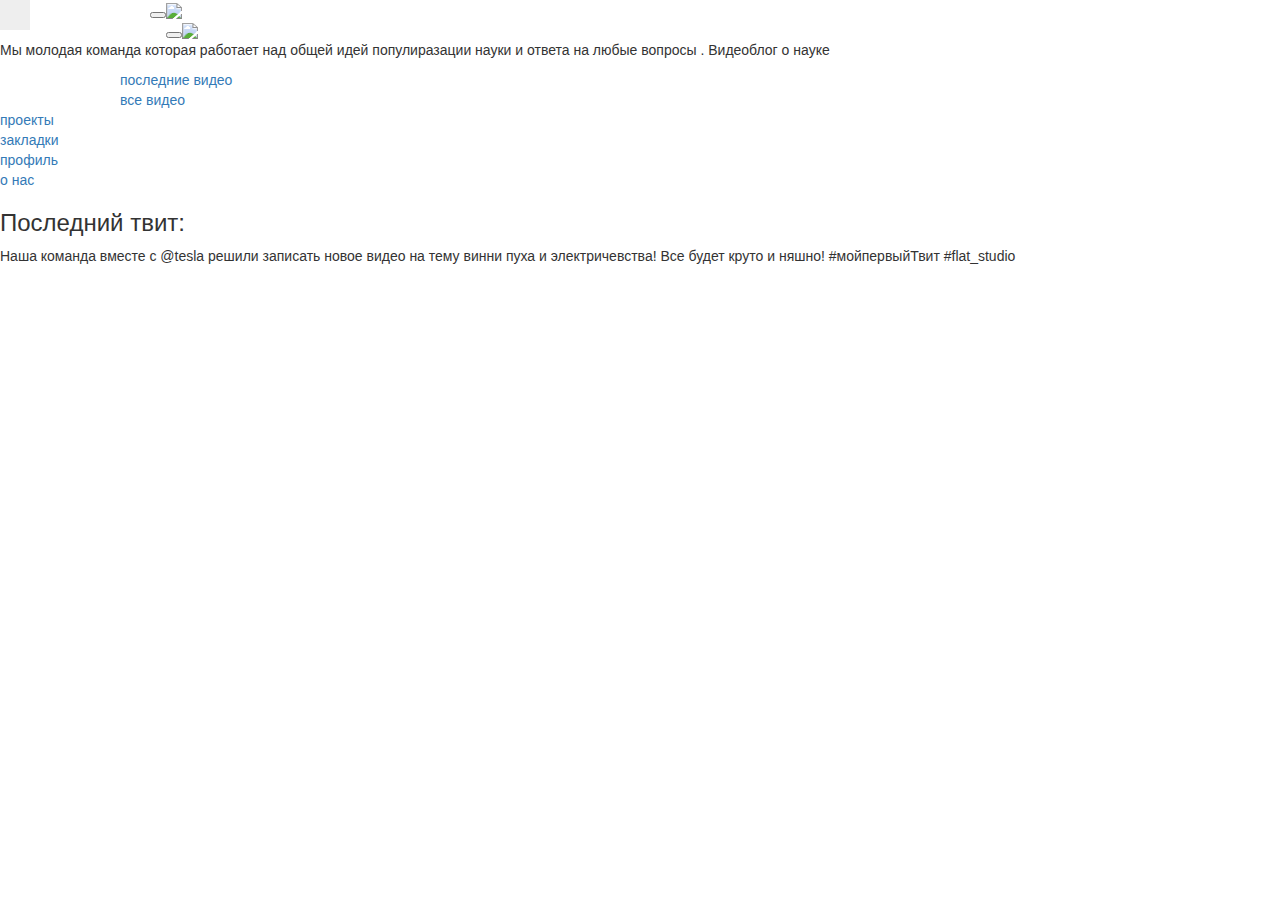
==== index.html @ e453a0a4 "init" ====
<!DOCTYPE html>
<html lang="ru" ng-app="sci-oneApp">
    <head>
        <meta charset="utf-8">
        <meta http-equiv="X-UA-Compatible" content="IE=edge">
        <meta name="viewport" content="width=device-width, initial-scale=1">
        <base href="/Sci-One/" />
        <title>Sci-One</title>
        <link href='http://fonts.googleapis.com/css?family=Roboto:400,500,700&subset=cyrillic,latin' rel='stylesheet' type='text/css'>
        <link href="https://maxcdn.bootstrapcdn.com/bootstrap/3.3.4/css/bootstrap.min.css" rel="stylesheet">
        <link href="./css/owl.carousel.css" rel="stylesheet">
        <link href="./css/owl.transitions.css" rel="stylesheet">
        <link href="./css/owl.theme.css" rel="stylesheet">
        <link href="./css/angular-spinkit.min.css" rel="stylesheet">
        <link href="./css/ngDialog.min.css" rel="stylesheet">
        <link href="./css/ngDialog-theme-plain.min.css" rel="stylesheet">
        <link href="./css/style.css" rel="stylesheet">
        <link href="./css/responsive.css" rel="stylesheet">
        <!--[if lt IE 9]>
            <script src="https://oss.maxcdn.com/html5shiv/3.7.2/html5shiv.min.js"></script>
            <script src="https://oss.maxcdn.com/respond/1.4.2/respond.min.js"></script>
        <![endif]-->
    </head>
    <body ng-controller="mainCtrl" scroll ng-class="{'menu-open': isMenuOpen}">
        <header class="header" ng-class="{dark: activeNav=='/projects' || activeNav=='/bookmarks' || activeNav=='/allvideos' || activeNav=='/category' || dark}">
            <nav class="nav-left social">
                <ul class="nav navbar-nav">
                    <li>
                        <a href="#" target="_blank" title="" class="icon twitter"></a>
                    </li>
                    <li>
                        <a href="#" target="_blank" title="" class="icon vk"></a>
                    </li>
                    <li>
                        <a href="#" target="_blank" title="" class="icon fb"></a>
                    </li>
                    <li>
                        <a href="#" target="_blank" title="" class="icon insta"></a>
                    </li>
                </ul>
            </nav>
            <nav class="nav-right">
                <ul class="nav navbar-nav">
                    <li>
                        <a href="#" title="" class="icon user-avatar"></a>
                    </li>
                    <li>
                        <button ng-click="menu()" title="" class="icon menu-btn"></button>
                    </li>
                </ul>
            </nav>
            <div class="brand">
                <img src="./img/logo.png" />
            </div>
        </header>
        <section id="menu" ng-if="isMenuOpen">
            <div class="menu-overlay"></div>
            <div class="menu-content">
                <header class="header">
                    <nav class="nav-right">
                        <ul class="nav navbar-nav">
                            <li class="active">
                                <button ng-click="menu()" title="" class="icon menu-btn"></button>
                            </li>
                        </ul>
                    </nav>
                </header>
                <div class="cols">
                    <div class="col1">
                        <img src="img/logo.png" />
                        <p class="desc">Мы молодая команда которая работает над общей идей популиразации науки и ответа на любые вопросы . Видеоблог о науке</p>
                        <ul class="nav navbar-nav social">
                            <li>
                                <a href="#" target="_blank" title="" class="icon twitter"></a>
                            </li>
                            <li>
                                <a href="#" target="_blank" title="" class="icon vk"></a>
                            </li>
                            <li>
                                <a href="#" target="_blank" title="" class="icon fb"></a>
                            </li>
                            <li>
                                <a href="#" target="_blank" title="" class="icon insta"></a>
                            </li>
                        </ul>
                    </div>
                    <div class="col2">
                        <ul class="menu list-unstyled">
                            <li ng-class="{active: activeNav=='/'}">
                                <a href="lastvideo">последние видео</a>
                            </li>
                            <li ng-class="{active: activeNav=='/allvideos'}">
                                <a href="allvideos">все видео</a>
                            </li>
                            <li ng-class="{active: activeNav=='/projects'}">
                                <a href="projects">проекты</a>
                            </li>
                            <li ng-class="{active: activeNav=='/bookmarks'}">
                                <a href="bookmarks">закладки</a>
                            </li>
                            <li ng-class="{active: activeNav=='/profile'}">
                                <a href="profile">профиль</a>
                            </li>
                            <li ng-class="{active: activeNav=='/about'}">
                                <a href="#">о нас</a>
                            </li>
                        </ul>
                        <div class="last-tweet">
                            <h3 class="title">Последний твит:</h3>
                            <p class="tweet">Наша команда вместе с @tesla решили записать новое видео на тему винни пуха и электричевства! Все будет круто и няшно!   #мойпервыйТвит #flat_studio</p>
                        </div>
                    </div>
                </div>
            </div>
        </section>
        <ng-view></ng-view>
        <script src="https://ajax.googleapis.com/ajax/libs/jquery/2.1.4/jquery.min.js"></script>
        <script src="https://ajax.googleapis.com/ajax/libs/angularjs/1.3.15/angular.min.js"></script>
        <script src="https://ajax.googleapis.com/ajax/libs/angularjs/1.3.15/angular-route.min.js"></script>
        <script src="./js/owl.carousel.min.js"></script>
        <script src="./js/angular-spinkit.min.js"></script>
        <script src="./js/ngDialog.min.js"></script>
        <script src="./js/app.js"></script>
        <script src="./js/controllers.js"></script>
        <script src="./js/directives.js"></script>
    </body>
</html>
---- css/angular-spinkit.min.css ----
/*! angular-spinkit 2014-10-14 */
.chasing-dots-spinner{margin:100px auto;width:40px;height:40px;position:relative;text-align:center;-webkit-animation:rotate 2s infinite linear;animation:rotate 2s infinite linear}.dot1,.dot2{width:60%;height:60%;display:inline-block;position:absolute;top:0;background-color:#333;border-radius:100%;-webkit-animation:bounce 2s infinite ease-in-out;animation:bounce 2s infinite ease-in-out}.dot2{top:auto;bottom:0;-webkit-animation-delay:-1s;animation-delay:-1s}@-webkit-keyframes rotate{100%{-webkit-transform:rotate(360deg)}}@keyframes rotate{100%{transform:rotate(360deg);-webkit-transform:rotate(360deg)}}@-webkit-keyframes bounce{0%,100%{-webkit-transform:scale(0)}50%{-webkit-transform:scale(1)}}@keyframes bounce{0%,100%{transform:scale(0);-webkit-transform:scale(0)}50%{transform:scale(1);-webkit-transform:scale(1)}}.spinning-dots-spinner{margin:100px auto;width:20px;height:20px;position:relative}.container1>div,.container2>div,.container3>div{width:6px;height:6px;background-color:#333;border-radius:100%;position:absolute;-webkit-animation:bouncedelay 1.2s infinite ease-in-out;animation:bouncedelay 1.2s infinite ease-in-out;-webkit-animation-fill-mode:both;animation-fill-mode:both}.spinning-dots-spinner .spinner-container{position:absolute;width:100%;height:100%}.container2{-webkit-transform:rotateZ(45deg);transform:rotateZ(45deg)}.container3{-webkit-transform:rotateZ(90deg);transform:rotateZ(90deg)}.circle1{top:0;left:0}.circle2{top:0;right:0}.circle3{right:0;bottom:0}.circle4{left:0;bottom:0}.container2 .circle1{-webkit-animation-delay:-1.1s;animation-delay:-1.1s}.container3 .circle1{-webkit-animation-delay:-1s;animation-delay:-1s}.container1 .circle2{-webkit-animation-delay:-.9s;animation-delay:-.9s}.container2 .circle2{-webkit-animation-delay:-.8s;animation-delay:-.8s}.container3 .circle2{-webkit-animation-delay:-.7s;animation-delay:-.7s}.container1 .circle3{-webkit-animation-delay:-.6s;animation-delay:-.6s}.container2 .circle3{-webkit-animation-delay:-.5s;animation-delay:-.5s}.container3 .circle3{-webkit-animation-delay:-.4s;animation-delay:-.4s}.container1 .circle4{-webkit-animation-delay:-.3s;animation-delay:-.3s}.container2 .circle4{-webkit-animation-delay:-.2s;animation-delay:-.2s}.container3 .circle4{-webkit-animation-delay:-.1s;animation-delay:-.1s}@-webkit-keyframes bouncedelay{0%,100%,80%{-webkit-transform:scale(0)}40%{-webkit-transform:scale(1)}}@keyframes bouncedelay{0%,100%,80%{transform:scale(0);-webkit-transform:scale(0)}40%{transform:scale(1);-webkit-transform:scale(1)}}.double-bounce-spinner{width:40px;height:40px;position:relative;margin:100px auto}.double-bounce1,.double-bounce2{width:100%;height:100%;border-radius:50%;background-color:#333;opacity:.6;position:absolute;top:0;left:0;-webkit-animation:bounce 2s infinite ease-in-out;animation:bounce 2s infinite ease-in-out}.double-bounce2{-webkit-animation-delay:-1s;animation-delay:-1s}@-webkit-keyframes bounce{0%,100%{-webkit-transform:scale(0)}50%{-webkit-transform:scale(1)}}@keyframes bounce{0%,100%{transform:scale(0);-webkit-transform:scale(0)}50%{transform:scale(1);-webkit-transform:scale(1)}}.pulse-spinner{width:40px;height:40px;margin:100px auto;background-color:#333;border-radius:100%;-webkit-animation:scaleout 1s infinite ease-in-out;animation:scaleout 1s infinite ease-in-out}@-webkit-keyframes scaleout{0%{-webkit-transform:scale(0)}100%{-webkit-transform:scale(1);opacity:0}}@keyframes scaleout{0%{transform:scale(0);-webkit-transform:scale(0)}100%{transform:scale(1);-webkit-transform:scale(1);opacity:0}}.three-dots-row-spinner{width:30px;height:30px;background-color:#333;margin:100px auto;-webkit-animation:rotateplane 1.2s infinite ease-in-out;animation:rotateplane 1.2s infinite ease-in-out}@-webkit-keyframes rotateplane{0%{-webkit-transform:perspective(120px)}50%{-webkit-transform:perspective(120px) rotateY(180deg)}100%{-webkit-transform:perspective(120px) rotateY(180deg) rotateX(180deg)}}@keyframes rotateplane{0%{transform:perspective(120px) rotateX(0deg) rotateY(0deg);-webkit-transform:perspective(120px) rotateX(0deg) rotateY(0deg)}50%{transform:perspective(120px) rotateX(-180.1deg) rotateY(0deg);-webkit-transform:perspective(120px) rotateX(-180.1deg) rotateY(0deg)}100%{transform:perspective(120px) rotateX(-180deg) rotateY(-179.9deg);-webkit-transform:perspective(120px) rotateX(-180deg) rotateY(-179.9deg)}}.wandering-cubes-spinner{margin:100px auto;width:32px;height:32px;position:relative}.wandering-cubes-spinner:after,.wandering-cubes-spinner:before{content:'';background-color:#333;width:10px;height:10px;position:absolute;top:0;left:0;-webkit-animation:cubemove 1.8s infinite ease-in-out;animation:cubemove 1.8s infinite ease-in-out}.wandering-cubes-spinner:after{-webkit-animation-delay:-.9s;animation-delay:-.9s}@-webkit-keyframes cubemove{25%{-webkit-transform:translateX(22px) rotate(-90deg) scale(0.5)}50%{-webkit-transform:translateX(22px) translateY(22px) rotate(-180deg)}75%{-webkit-transform:translateX(0px) translateY(22px) rotate(-270deg) scale(0.5)}100%{-webkit-transform:rotate(-360deg)}}@keyframes cubemove{25%{transform:translateX(42px) rotate(-90deg) scale(0.5);-webkit-transform:translateX(42px) rotate(-90deg) scale(0.5)}50%{transform:translateX(42px) translateY(42px) rotate(-179deg);-webkit-transform:translateX(42px) translateY(42px) rotate(-179deg)}50.1%{transform:translateX(42px) translateY(42px) rotate(-180deg);-webkit-transform:translateX(42px) translateY(42px) rotate(-180deg)}75%{transform:translateX(0px) translateY(42px) rotate(-270deg) scale(0.5);-webkit-transform:translateX(0px) translateY(42px) rotate(-270deg) scale(0.5)}100%{transform:rotate(-360deg);-webkit-transform:rotate(-360deg)}}.wave-spinner{margin:100px auto;width:50px;height:30px;text-align:center;font-size:10px}.wave-spinner>div{background-color:#333;height:100%;width:6px;display:inline-block;-webkit-animation:stretchdelay 1.2s infinite ease-in-out;animation:stretchdelay 1.2s infinite ease-in-out}.wave-spinner .rect2{-webkit-animation-delay:-1.1s;animation-delay:-1.1s}.wave-spinner .rect3{-webkit-animation-delay:-1s;animation-delay:-1s}.wave-spinner .rect4{-webkit-animation-delay:-.9s;animation-delay:-.9s}.wave-spinner .rect5{-webkit-animation-delay:-.8s;animation-delay:-.8s}@-webkit-keyframes stretchdelay{0%,100%,40%{-webkit-transform:scaleY(0.4)}20%{-webkit-transform:scaleY(1)}}@keyframes stretchdelay{0%,100%,40%{transform:scaleY(0.4);-webkit-transform:scaleY(0.4)}20%{transform:scaleY(1);-webkit-transform:scaleY(1)}}.three-bounce-spinner{margin:100px auto 0;width:70px;text-align:center}.three-bounce-spinner>div{width:18px;height:18px;background-color:#333;border-radius:100%;display:inline-block;-webkit-animation:bouncedelay 1.4s infinite ease-in-out both;animation:bouncedelay 1.4s infinite ease-in-out both}.three-bounce-spinner .bounce1{-webkit-animation-delay:-.32s;animation-delay:-.32s}.three-bounce-spinner .bounce2{-webkit-animation-delay:-.16s;animation-delay:-.16s}@-webkit-keyframes bouncedelay{0%,100%,80%{-webkit-transform:scale(0)}40%{-webkit-transform:scale(1)}}@keyframes bouncedelay{0%,100%,80%{transform:scale(0);-webkit-transform:scale(0)}40%{transform:scale(1);-webkit-transform:scale(1)}}.cube-grid-spinner{width:30px;height:30px;margin:100px auto}.cube{width:33%;height:33%;background:#333;float:left;-webkit-animation:scaleDelay 1.3s infinite ease-in-out;animation:scaleDelay 1.3s infinite ease-in-out}.cube-grid-spinner .cube:nth-child(1){-webkit-animation-delay:.2s;animation-delay:.2s}.cube-grid-spinner .cube:nth-child(2){-webkit-animation-delay:.3s;animation-delay:.3s}.cube-grid-spinner .cube:nth-child(3){-webkit-animation-delay:.4s;animation-delay:.4s}.cube-grid-spinner .cube:nth-child(4){-webkit-animation-delay:.1s;animation-delay:.1s}.cube-grid-spinner .cube:nth-child(5){-webkit-animation-delay:.2s;animation-delay:.2s}.cube-grid-spinner .cube:nth-child(6){-webkit-animation-delay:.3s;animation-delay:.3s}.cube-grid-spinner .cube:nth-child(7){-webkit-animation-delay:0s;animation-delay:0s}.cube-grid-spinner .cube:nth-child(8){-webkit-animation-delay:.1s;animation-delay:.1s}.cube-grid-spinner .cube:nth-child(9){-webkit-animation-delay:.2s;animation-delay:.2s}@-webkit-keyframes scaleDelay{0%,100%,70%{-webkit-transform:scale3D(1,1,1)}35%{-webkit-transform:scale3D(0,0,1)}}@keyframes scaleDelay{0%,100%,70%{-webkit-transform:scale3D(1,1,1);transform:scale3D(1,1,1)}35%{-webkit-transform:scale3D(1,1,1);transform:scale3D(0,0,1)}}.word-press-spinner{background:#333;width:30px;height:30px;display:inline-block;border-radius:30px;position:relative;-webkit-animation:inner-circle 1s linear infinite;animation:inner-circle 1s linear infinite}.inner-circle{display:block;background:#fff;width:8px;height:8px;position:absolute;border-radius:8px;top:5px;left:5px}@-webkit-keyframes inner-circle{0%{-webkit-transform:rotate(0)}100%{-webkit-transform:rotate(360deg)}}@keyframes inner-circle{0%{transform:rotate(0);-webkit-transform:rotate(0)}100%{transform:rotate(360deg);-webkit-transform:rotate(360deg)}}.fading-circle-spinner{margin:100px auto;width:22px;height:22px;position:relative}.fading-circle{width:100%;height:100%;position:absolute;left:0;top:0}.fading-circle:before{content:'';display:block;margin:0 auto;width:18%;height:18%;background-color:#333;border-radius:100%;-webkit-animation:fadedelay 1.2s infinite ease-in-out both;animation:fadedelay 1.2s infinite ease-in-out both}.fading-circle2{transform:rotate(30deg);-webkit-transform:rotate(30deg)}.fading-circle3{transform:rotate(60deg);-webkit-transform:rotate(60deg)}.fading-circle4{transform:rotate(90deg);-webkit-transform:rotate(90deg)}.fading-circle5{transform:rotate(120deg);-webkit-transform:rotate(120deg)}.fading-circle6{transform:rotate(150deg);-webkit-transform:rotate(150deg)}.fading-circle7{transform:rotate(180deg);-webkit-transform:rotate(180deg)}.fading-circle8{transform:rotate(210deg);-webkit-transform:rotate(210deg)}.fading-circle9{transform:rotate(240deg);-webkit-transform:rotate(240deg)}.fading-circle10{transform:rotate(270deg);-webkit-transform:rotate(270deg)}.fading-circle11{transform:rotate(300deg);-webkit-transform:rotate(300deg)}.fading-circle12{transform:rotate(330deg);-webkit-transform:rotate(330deg)}.fading-circle2:before{animation-delay:-1.1s;-webkit-animation-delay:-1.1s}.fading-circle3:before{animation-delay:-1s;-webkit-animation-delay:-1s}.fading-circle4:before{animation-delay:-.9s;-webkit-animation-delay:-.9s}.fading-circle5:before{animation-delay:-.8s;-webkit-animation-delay:-.8s}.fading-circle6:before{animation-delay:-.7s;-webkit-animation-delay:-.7s}.fading-circle7:before{animation-delay:-.6s;-webkit-animation-delay:-.6s}.fading-circle8:before{animation-delay:-.5s;-webkit-animation-delay:-.5s}.fading-circle9:before{animation-delay:-.4s;-webkit-animation-delay:-.4s}.fading-circle10:before{animation-delay:-.3s;-webkit-animation-delay:-.3s}.fading-circle11:before{animation-delay:-.2s;-webkit-animation-delay:-.2s}.fading-circle12:before{animation-delay:-.1s;-webkit-animation-delay:-.1s}@-webkit-keyframes fadedelay{0%,100%,39%{opacity:0}40%{opacity:1}}@keyframes fadedelay{0%,100%,39%{opacity:0}40%{opacity:1}}
---- css/ngDialog.min.css ----
/*! ng-dialog - v0.4.0 (https://github.com/likeastore/ngDialog) */

@-webkit-keyframes ngdialog-fadeout{0%{opacity:1}100%{opacity:0}}@keyframes ngdialog-fadeout{0%{opacity:1}100%{opacity:0}}@-webkit-keyframes ngdialog-fadein{0%{opacity:0}100%{opacity:1}}@keyframes ngdialog-fadein{0%{opacity:0}100%{opacity:1}}.ngdialog{-webkit-box-sizing:border-box;-moz-box-sizing:border-box;box-sizing:border-box}.ngdialog *,.ngdialog :after,.ngdialog :before{-webkit-box-sizing:inherit;-moz-box-sizing:inherit;box-sizing:inherit}.ngdialog{position:fixed;overflow:auto;-webkit-overflow-scrolling:touch;z-index:10000;top:0;right:0;bottom:0;left:0}.ngdialog-overlay{position:fixed;background:rgba(0,0,0,.4);top:0;right:0;bottom:0;left:0;-webkit-backface-visibility:hidden;-webkit-animation:ngdialog-fadein .5s;animation:ngdialog-fadein .5s}.ngdialog.ngdialog-closing .ngdialog-overlay{-webkit-backface-visibility:hidden;-webkit-animation:ngdialog-fadeout .5s;animation:ngdialog-fadeout .5s}.ngdialog-content{background:#fff;-webkit-backface-visibility:hidden;-webkit-animation:ngdialog-fadein .5s;animation:ngdialog-fadein .5s}.ngdialog.ngdialog-closing .ngdialog-content{-webkit-backface-visibility:hidden;-webkit-animation:ngdialog-fadeout .5s;animation:ngdialog-fadeout .5s}.ngdialog-close:before{font-family:Helvetica,Arial,sans-serif;content:'\00D7';cursor:pointer}body.ngdialog-open{overflow:hidden}
---- css/ngDialog-theme-plain.min.css ----
/*! ng-dialog - v0.4.0 (https://github.com/likeastore/ngDialog) */
.ngdialog.ngdialog-theme-plain{padding-bottom:160px;padding-top:160px}
.ngdialog.ngdialog-theme-plain .ngdialog-content{background:#fff;color:#444;font-family: 'Roboto ',sans-serif;font-size:1em;line-height:1;margin:0 auto;max-width:100%;padding:0;position:relative;width:450px}
.ngdialog.ngdialog-theme-plain .ngdialog-content h1,.ngdialog.ngdialog-theme-plain .ngdialog-content h2,.ngdialog.ngdialog-theme-plain .ngdialog-content h3,.ngdialog.ngdialog-theme-plain .ngdialog-content h4,.ngdialog.ngdialog-theme-plain .ngdialog-content h5,.ngdialog.ngdialog-theme-plain .ngdialog-content h6,.ngdialog.ngdialog-theme-plain .ngdialog-content li,.ngdialog.ngdialog-theme-plain .ngdialog-content p,.ngdialog.ngdialog-theme-plain .ngdialog-content ul{color:inherit}
.ngdialog.ngdialog-theme-plain .ngdialog-close{cursor:pointer;position:absolute;right:0;top:0}
.ngdialog.ngdialog-theme-plain .ngdialog-close:before{background:0 0;color:#bbb;content: " \00D7 ";font-size:26px;font-weight:400;height:30px;line-height:26px;position:absolute;right:3px;text-align:center;top:3px;width:30px}
.ngdialog.ngdialog-theme-plain .ngdialog-close:active:before,.ngdialog.ngdialog-theme-plain .ngdialog-close:hover:before{color:#777}
.ngdialog.ngdialog-theme-plain .ngdialog-message{margin-bottom:.5em}
.ngdialog.ngdialog-theme-plain .ngdialog-input{margin-bottom:1em}
.ngdialog.ngdialog-theme-plain .ngdialog-input input [type=email ],.ngdialog.ngdialog-theme-plain .ngdialog-input input [type=password ],.ngdialog.ngdialog-theme-plain .ngdialog-input input [type=text ],.ngdialog.ngdialog-theme-plain .ngdialog-input input [type=url ],.ngdialog.ngdialog-theme-plain .ngdialog-input textarea{background:#f0f0f0;border:0;font-family:inherit;font-size:inherit;font-weight:inherit;margin:0 0 .25em;min-height:2.5em;padding:.25em .67em;width:100%}
.ngdialog.ngdialog-theme-plain .ngdialog-input input [type=email ]:focus,.ngdialog.ngdialog-theme-plain .ngdialog-input input [type=password ]:focus,.ngdialog.ngdialog-theme-plain .ngdialog-input input [type=text ]:focus,.ngdialog.ngdialog-theme-plain .ngdialog-input input [type=url ]:focus,.ngdialog.ngdialog-theme-plain .ngdialog-input textarea:focus{-webkit-box-shadow:inset 0 0 0 2px rgba(0,0,0,.2);box-shadow:inset 0 0 0 2px rgba(0,0,0,.2);outline:0}
.ngdialog.ngdialog-theme-plain .ngdialog-buttons:after{clear:both;content: ' ';display:table}
.ngdialog.ngdialog-theme-plain .ngdialog-button{border:0;cursor:pointer;float:right;font-family:inherit;font-size:.8em;letter-spacing:.1em;line-height:1em;margin:0 0 0 .5em;padding:.75em 2em;text-transform:uppercase}
.ngdialog.ngdialog-theme-plain .ngdialog-button:focus{-webkit-animation:ngdialog-pulse 1.1s infinite;animation:ngdialog-pulse 1.1s infinite;outline:0}
@media (max-width:568px){.ngdialog.ngdialog-theme-plain .ngdialog-button:focus{-webkit-animation:none;animation:none}}
.ngdialog.ngdialog-theme-plain .ngdialog-button.ngdialog-button-primary{background:#3288e6;color:#fff}
.ngdialog.ngdialog-theme-plain .ngdialog-button.ngdialog-button-secondary{background:#e0e0e0;color:#777}
---- css/style.css ----
body {
    font-family: 'Roboto', sans-serif;
    font-size: 18px;
    background-color: #252728;
}

/* -------------------------------
   Header
------------------------------- */
.header {
    position: fixed;
    top: 0;
    right: 0;
    left: 0;
    padding: 20px 30px;
    height: 80px;
    z-index: 1030;
    background: -webkit-linear-gradient(rgba(37,39,40,.5) 0%, transparent 50%);
    background: -o-linear-gradient(rgba(37,39,40,.5) 0%, transparent 50%);
    background: -moz-linear-gradient(rgba(37,39,40,.5) 0%, transparent 50%);
    background: linear-gradient(rgba(37,39,40,.5) 0%, transparent 50%);
}
.dark {
    background-color: #252728;
}
.nav-left {
    float: left;
    margin-left: -5px;
}
.nav-right {
    float: right;
    margin-right: -5px;
}
.nav>li {
    margin-left: 5px;
    margin-right: 5px;
    display: inline-block;
}
.nav>li>a:focus, .nav>li>a:hover {
  background-color: #63b9fb;
}
.twitter {
    background-image: url('../img/twitter.png');
    background-position: center;
    background-repeat: no-repeat;
}
.twitter:hover {
    background-image: url('../img/twitter2.png');
    background-color: #55acee!important;
    border-color: transparent;
}
.vk {
    background-image: url('../img/vk.png');
    background-position: center;
    background-repeat: no-repeat;
}
.vk:hover {
    background-image: url('../img/vk2.png');
    background-color: #45668e!important;
    border-color: transparent;
}
.fb {
    background-image: url('../img/fb.png');
    background-position: center;
    background-repeat: no-repeat;
}
.fb:hover {
    background-image: url('../img/fb2.png');
    background-color: #3b5998!important;
    border-color: transparent;
}
.insta {
    background-image: url('../img/insta.png');
    background-position: center;
    background-repeat: no-repeat;
}
.insta:hover {
    background-image: url('../img/insta2.png');
    background-color: #3f729b!important;
    border-color: transparent;
}
.brand {
    position: absolute;
    left: 0;
    right: 0;
    text-align: center;
    z-index: -1;
}
.icon {
    width: 38px;
    height: 38px;
    border: 1px solid rgba(171,174,183,.9);
    display: inline-block;
    border-radius: 50%;
}
.user-avatar {
    background-image: url('../img/avatar.png');
    background-position: center;
    background-repeat: no-repeat;
}
.menu-btn {
    background-image: url('../img/menu.png');
    background-position: center;
    background-repeat: no-repeat;
    background-color: transparent;
}
.menu-btn:hover {
    background-image: url('../img/menu3.png');
    background-color: #fff;
    border-color: transparent;
}
a:focus,
a:active:focus,
button:focus,
button:active:focus{
    outline: none;
}
/* -------------------------------
   Menu
------------------------------- */
#menu {
    -webkit-box-sizing:border-box;
    -moz-box-sizing:border-box;
    box-sizing:border-box
}
#menu *,#menu:after,#menu:before {
    -webkit-box-sizing:inherit;
    -moz-box-sizing:inherit;
    box-sizing:inherit
}
#menu {
    position: fixed;
    overflow: auto;
    -webkit-overflow-scrolling: touch;
    z-index: 10000;
    top: 0;
    right: 0;
    bottom: 0;
    left: 0;
    padding-top: 130px;
    padding-bottom: 130px;
    -webkit-box-sizing: border-box;
    -moz-box-sizing: border-box;
    box-sizing: border-box;
}
body.menu-open {
    overflow: hidden;
}
#menu .menu-overlay {
    position: fixed;
    background: rgba(35,37,37,.98);
    top: 0;
    right: 0;
    bottom: 0;
    left: 0;
    -webkit-backface-visibility: hidden;
    -webkit-animation: ngdialog-fadein .5s;
    animation: ngdialog-fadein .5s;
}
#menu .menu-content {
    position: relative;
    color: #979aa2;
}
#menu .active .menu-btn {
    background-image: url('../img/menu3.png');
    background-color: rgba(255,255,255,.9);
    border-color: transparent;
    opacity: .8;
}
#menu .active .menu-btn:hover {
    opacity: 1;
}
#menu .desc {
    font-size: 1.222em;
    font-weight: 500;
    margin-top: 30px;
    line-height: 1.455;
}
#menu .social{
    margin-top: 75px;
    margin-left: -5px;
}
#menu .menu {
    padding-left: 0;
    list-style: none;
}
#menu .menu a {
    color: #979aa2;
    font-size: 1.944em;
    line-height: 1.857;
    text-decoration: none;
}
#menu .menu .active a,
#menu .menu a:hover {
    color: #fff;
}
#menu .last-tweet {
    margin-top: 180px;
}
#menu .title {
    font-size: 1.222em;
    font-weight: 500;
}
#menu .tweet {
    font-size: 1.222em;
    margin-top: 15px;
    color: #c5c8d2;
    font-weight: 400;
}

/* -------------------------------
   Last video
------------------------------- */
#last-video{
    position: relative;
    overflow: auto;
    -webkit-overflow-scrolling: touch;
}
#last-video .full-video {
    min-height: 100%;
    min-height: 100vh;
    background-size: cover;
}
#last-video .content{
    position: absolute;
    top: 50%;
    left: 0;
    right: 0;
    -webkit-transform:translateY(-50%);
    -moz-transform:translateY(-50%);
    -ms-transform:translateY(-50%);
    -o-transform:translateY(-50%);
    transform: translateY(-50%);
    vertical-align:top;
    margin-left: auto;
    margin-right: auto;
    text-align: center;
    color: #fff;
    padding: 0 5%;
}
#last-video .content h1 {
    font-weight: 500;
    font-size: 2.667em;
    line-height: 1.458;
    text-transform: uppercase;
    margin-top: 40px;
    margin-bottom: 40px;
    padding: 0 40px;
}
#last-video .content .play {
    display: block;
    background: url('../img/play.png') center no-repeat;
    border: none;
    border-radius: 50%;
    box-shadow: 0px 0px 15px 0px rgba(0, 0, 0, 0.2);
    width: 80px;
    height: 80px;
    border-radius: 50%;
    margin-left: auto;
    margin-right: auto;
    opacity: .8;
}
#last-video .content .play:hover {
    opacity: 1;
}
#last-video .content .footer{
    padding-left: 0;
    list-style: none;
}
#last-video .content li {
    display: inline-block;
    padding-left: 15px;
    padding-right: 15px;
    font-size: 0.778em;
    font-weight: 500;
}
#last-video .content li > img {
    margin-right: 18px;
}
#last-video .content .user {
    font-size: 1em;
    font-weight: 700;
}
#last-video .content .user .avatar {
    border-radius: 50%;
}
#last-video .control {
    position: absolute;
    top: 50%;
    -webkit-transform:translateY(-50%);
    -moz-transform:translateY(-50%);
    -ms-transform:translateY(-50%);
    -o-transform:translateY(-50%);
    transform: translateY(-50%);
    vertical-align:top;
}
#last-video .control.left {
    left: 0;
}
#last-video .control.right {
    right: 0;
}
#last-video .control button {
    border: none;
    background-color: rgba(29,29,22,.5);
    padding: 42px 21px;
}
#last-video .control.left button {
    border-radius: 0 6px 6px 0;
}
#last-video .control.right button {
    border-radius: 6px 0 0 6px;
}
#last-video .control button:hover {
    background-color: rgba(29,29,22,.8);
}

/* -------------------------------
   Videos
------------------------------- */
ul.videos {
    padding: 1px 0 0;
    margin: 0;
    border-collapse:collapse;
    -ms-box-orient: horizontal;
    display: -webkit-box;
    display: -moz-box;
    display: -ms-flexbox;
    display: -moz-flex;
    display: -webkit-flex;
    display: flex;
    -webkit-flex-wrap: wrap;
    flex-wrap: wrap;
    list-style: none;
}
.videos {
    background-color: #252728;
    color: #fff;
}
.videos > li.item {
    width: 20%;
    border-collapse:collapse;
    border: 1px solid #383b3d;
    border-left-color: transparent;
    margin-top: -1px;
}
.videos .owl-wrapper-outer {
    border-top: 1px solid #383b3d;
    border-bottom: 1px solid #383b3d;
}
.videos .owl-wrapper{
    border-collapse:collapse!important;
    -ms-box-orient: horizontal!important;
    display: -webkit-box!important;
    display: -moz-box!important;
    display: -ms-flexbox!important;
    display: -moz-flex!important;
    display: -webkit-flex!important;
    display: flex!important;
}
.videos .owl-item {
    width: 100%;
}
.videos .owl-item:after {
    display: block;
    width: 1px;
    background-color: #383b3d;
    position: absolute;
    height: 1000px;
    top: 0;
    right: 0;
    content: ' ';
}
.videos .owl-item:first-child:before {
    display: block;
    width: 1px;
    background-color: #383b3d;
    position: absolute;
    height: 1000px;
    top: 0;
    left: -1px;
    content: ' ';
}
.videos .item {
    padding: 30px;
}
.videos li.item:hover {
    padding: 29px;
    border: 2px solid #4f4bff;
}
.videos div.owl-item:hover {
    border: 2px solid #4f4bff;
}
.videos div.owl-item:hover div.item {
    padding: 28px;
}
.video {
    position: relative;
    margin-top: 5px;
}
.video > img {
    min-width: 100%;
    width: 100%;
}
.video .overlay {
    position: absolute;
}
.video .length {
    position: absolute;
    bottom: 20px;
    left: 20px;
    background-color: rgba(29,29,22,.6);
    font-size: 0.6em;
    padding: 6px 12px;
    border-radius: 20px;
    color: #fff;
}
.video .avatar {
    position: absolute;
    top: 20px;
    left: 20px;
    color: #fff;
    font-size: 0.667em;
    text-decoration: none;
}
.video .avatar > img{
    border-radius: 50%;
    border: 2px solid rgba(255,255,255,.2);
}
.video .avatar > .name {
    display: none;
}
.videos .item:hover .avatar,
.video .avatar:hover,
.video .avatar.on {
    background-color: rgba(29,29,22,.6);
    border-radius: 20px;
}
.videos .item:hover .avatar img,
.video .avatar:hover > img,
.video .avatar.on > img{
    border-color: transparent;
}
.videos .item:hover .avatar > .name,
.video .avatar.on > .name,
.video .avatar:hover > .name {
    display: inline-block;
    margin-left: 12px;
    margin-right: 30px;
}
.video .center {
    position: absolute;
    top: 50%;
    left: 50%;
    display: block;
    margin-left: -30px;
    margin-top: -30px;
}
.video .play {
    display: block;
    background: url('../img/play.png') center no-repeat;
    border: none;
    border-radius: 50%;
    box-shadow: 0px 0px 15px 0px rgba(0, 0, 0, 0.2);
    width: 60px;
    height: 60px;
    border-radius: 50%;
    opacity: .8;
}
.video .play:hover {
    opacity: 1;
}
.video .bookmark {
    position: absolute;
    bottom: 20px;
    right: 20px;
    width: 30px;
    height: 30px;
    background-image: url('../img/bookmark.png');
    background-position: center;
    background-repeat: no-repeat;
    background-color: rgba(0,0,0,.6);
    border-radius: 50%;
    border: none;
}
.video .bookmark:hover {
    background-image: url('../img/bookmark2.png');
    background-color: #fff;
}
.video .bookmark.on {
    background-image: url('../img/bookmark2.png');
    background-color: #fff;
    opacity: .8;
}
.video .bookmark.on:hover {
    opacity: 1;
}
.video .info-btn {
    background-color: #fff;
    border: none;
    position: absolute;
    bottom: 20px;
    left: 50%;
    -webkit-transform:translateX(-50%);
    -moz-transform:translateX(-50%);
    -ms-transform:translateX(-50%);
    -o-transform:translateX(-50%);
    transform: translateX(-50%);
    text-align: center;
    border-radius: 50px;
    padding: 2px 25px;
    font-size: 0.667em;
    line-height: 2.333;
    opacity: .8;
}
.video .info-btn:hover {
    opacity: 1;
}
.caption h3{
    font-size: 1.167em;
    font-weight: 500;
    line-height: 1.476;
    margin-top: 25px;
    margin-bottom: 15px;
}
.caption .footer {
    padding: 0;
    margin: 0;
    list-style: none;
    font-size: 0.667em;
    color: #656565;
}
.caption .footer li {
    margin-right: 25px;
    display: inline-block;
    vertical-align: top;
}
.caption .footer img {
    margin-right: 10px;
}
.caption .footer .tag {
    margin-left: 20px;
}

/* -------------------------------
   Category
------------------------------- */

.main-btn {
    background-color: #fff;
    color: #4f4bff;
    font-size: 0.778em;
    font-weight: 900;
    text-transform: uppercase;
    text-decoration: none;
    padding: 15px 50px;
    display: inline-block;
    border-radius: 30px;
}
.categories {
    position: relative;
    display: block;
}
.category {
    padding: 20px 40px 25px;
    text-align: center;
}
.categories .category {
    position: relative;
}
.category > a {
    color: #fff;
    text-decoration: none;
}
.category > .name{
    font-size: 1.778em;
    font-weight: 500;
    color: #fff;
}
.category > .total{
    font-size: 1em;
    color: rgba(170,173,188,.7);
    margin-bottom: 20px;
}
.category .subscribe-btn{
    background-color: #4f4bff;
    border: 1px solid #4f4bff;
    color: #fff;
    font-size: 0.778em;
    font-weight: 900;
    text-transform: uppercase;
    text-decoration: none;
    padding: 15px 50px;
    display: inline-block;
    border-radius: 30px;
    margin-bottom: 35px;
    opacity: .8;
}
.category .subscribe-btn:hover{
    opacity: 1;
}
.category .subscribe-btn.on{
    background-color: #fff;
    border-color: #252728;
    color: #4f4bff;
}
.category .control {
    position: absolute;
    top: 50%;
    -webkit-transform:translateY(-50%);
    -moz-transform:translateY(-50%);
    -ms-transform:translateY(-50%);
    -o-transform:translateY(-50%);
    transform: translateY(-50%);
    vertical-align:top;
}
.category .control.left {
    left: 30px;
}
.category .control.right {
    right: 30px;
}
.category .control button {
    border: 2px solid #373a3c;
    border-radius: 50%;
    width: 50px;
    height: 50px;
    display: block;
}
.category .control.left button {
    background: url('../img/left.png') center no-repeat;
}
.category .control.right button {
    background: url('../img/right.png') center no-repeat;
}
.category .control button:hover {
    background-color: #fff;
}
.category .control.left button:hover {
    background-image: url('../img/left2.png');
}
.category .control.right button:hover {
    background-image: url('../img/right2.png');
}

/* -------------------------------
   All-videos
------------------------------- */
#all-videos {
    padding-top: 80px;
}

/* -------------------------------
   Open category
------------------------------- */
#category {
    padding-top: 80px;
}
#category > .category {
    text-align: center;
    background: url('../img/pattern.jpg');
}

/* -------------------------------
   Projects
------------------------------- */
#projects {
    padding-top: 80px;
}
#projects .category > .name {
    font-size: 1.556em;
}
#projects .category > .total {
    font-size: 0.778em;
}

/* -------------------------------
   Bookmarks
------------------------------- */
#bookmarks {
    padding-top: 80px;
}

/* -------------------------------
   Profile
------------------------------- */

.profile {
    padding: 165px 20px 10px;
    background: url('../img/profile-bg.jpg') center no-repeat;
    background-size: cover;
    text-align: center;
    color: #fff;
}
.profile .avatar {
    border-radius: 50%;
    border: 5px solid rgba(250,250,250,.1);
}
.profile .name {
    font-size: 1.778em;
    margin-top: 25px;
    margin-bottom: 7px;
}
.profile .desc {
    color: #eaedf5;
    opacity: .7;
    margin-bottom: 15px;
    font-size: 0.889em;
    line-height: 1.313;
}
.profile .social > a {
    width: 28px;
    height: 28px;
    display: inline-block;
    border-radius: 50%;
    margin-left: 4px;
    margin-right: 4px;
    opacity: .8;
}
.profile .social > a:hover {
    opacity: 1!important;
}
.profile .twitter {
    background-image: url('../img/twitter2.png');
    background-color: #1caeea;
    background-position: center;
    background-repeat: no-repeat;
}
.profile .vk {
    background-image: url('../img/vk2.png');
    background-color: #45668e;
    background-position: center;
    background-repeat: no-repeat;
}
.profile .fb {
    background-image: url('../img/fb2.png');
    background-color: #3b5998;
    background-position: center;
    background-repeat: no-repeat;
}
.profile .google {
    background-image: url('../img/google.png');
    background-color: #e45448;
    background-position: center;
    background-repeat: no-repeat;
}
.profile .menus {
    border-top: 1px solid rgba(190,193,203,.5);
    display: inline-block;
    list-style: none;
    padding-left: 0;
    margin-left: -5px;
    margin-top: 15px;
}
.profile .menus > li {
    display: inline-block;
    padding-top: 27px;
    padding-left: 13px;
    padding-right: 13px;
}
.profile .menus > li:first-child {
    padding-left: 0;
}
.profile .menus > li:last-child {
    padding-right: 0;
}
.profile .menus > li > .btn {
    font-size: 0.889em;
    font-weight: 500;
    text-transform: uppercase;
    color: #b2b5c1;
    opacity: .9;
    padding-left: 0;
    padding-right: 0;
    text-decoration: none;
}
.profile .menus > li > .btn:focus,
.profile .menus > li > .btn:active:focus{
    outline: none;
}
.profile .menus > li.active > .btn {
    color: #fff;
}
#profile .tab {
    color: #fff;
}
.ngdialog-content .video .comment-btn {
    position: absolute;
    top: 20px;
    right: 20px;
    background-color: rgba(0,0,0,.6);
    border-radius: 50px;
    border: none;
    color: #fff;
    font-size: 0.667em;
    padding: 9px 13px;
    opacity: .8;
}
.ngdialog-content .video .comment-btn:hover {
    opacity: 1;
}
.ngdialog-content .video .comment-btn img {
    margin-right: 3px;
}
.ngdialog-content .video .share-btn {
    position: absolute;
    bottom: 20px;
    left: 20px;
    background-image: url('../img/share.png');
    background-position: center;
    background-repeat: no-repeat;
    background-color: rgba(0,0,0,.6);
    border-radius: 50px;
    border: none;
    height: 30px;
    width: 30px;
}
.ngdialog-content .caption {
    padding: 10px 30px;
    border-bottom: 2px solid #f4f4f4;
    box-shadow: 0 0 15px 0 rgba(0,0,0,.2);
}
.ngdialog-content .caption .title {
    color: #292929;
    font-size: 1.556em;
    line-height: 1.357;
    font-weight: 500;
    margin-top: 10px;
    margin-bottom: 20px;
}
.ngdialog-content .caption .watch,
.ngdialog-content .caption .tag {
    color: #b9b9b9;
    font-size: 0.778em;
}
.ngdialog-content .caption .desc {
    line-height: 1.556;
    color: #656565;
    margin-top: 25px;
    margin-bottom: 25px;
}
.ngdialog-content .caption .extra img{
    margin-right: 15px;
}
.ngdialog-content .caption .tag {
    margin-left: 30px;
}
.ngdialog-content .comments {
    padding: 35px 30px 45px;
    border-bottom: 2px solid #eeeeee;
}
.ngdialog-content .comment {
    margin-bottom: 35px;
}
.ngdialog-content .comments .avatar {
    float: left;
    margin-right: 20px;
    width: 30px;
    border-radius: 50%;
}
.ngdialog-content .comments .name {
    font-size: 0.889em;
    margin: 0;
    line-height: 0.9;
    font-weight: 600;
}
.ngdialog-content .comments .watch {
    font-size: 0.667em;
    color: #b9b9b9;
}
.ngdialog-content .comments .watch img {
    margin-right: 6px;
}
.ngdialog-content .comments .message {
    margin-top: 20px;
    color: #656565;
    font-size: 0.778em;
}
.ngdialog-close {
    position: fixed!important;
    top: 20px!important;
    right: 20px!important;
    opacity: .8;
}
.ngdialog-close:hover {
    opacity: 1;
}
.ngdialog-close:before {
    color: #fff!important;
}
.ngdialog-content .compose {
    background-color: #fcfcfc;
    padding: 20px 30px;
}
.ngdialog-content .compose input[type=text] {
    background-color: transparent;
    border: none;
    width: 100%;
    color: #656565;
    font-size: 0.778em;
    padding-right: 30px;
    font-weight: 500;
}
.ngdialog-content .compose input[type=text]:focus,
.ngdialog-content .compose input[type=text]:active:focus{
    outline: none;
}
.ngdialog-content .compose .send-btn {
    position: absolute;
    right: 20px;
    border: none;
    background-color: transparent;
}
.ngdialog-overlay {
    background: rgba(0,0,0,.9);
}
*::-webkit-input-placeholder {
    font-style: oblique;
    color: #b9b9b9;
}
*:-moz-placeholder {
    font-style: oblique;
    color: #b9b9b9;
}
*::-moz-placeholder {
    font-style: oblique;
    color: #b9b9b9;
}
*:-ms-input-placeholder {
    font-style: oblique;
    color: #b9b9b9;
}
---- css/responsive.css ----
@media (max-width: 320px){
    
}
@media (max-width: 480px){
    #last-video .content h1 {
        font-size: 1.5em;
    }
    #last-video .control a {
        padding: 30px 10px;
    }
    #last-video .content li {
        display: block;
        margin: 10px;
        text-align: left;
    }
    #menu {
        padding-top: 30px;
        padding-bottom: 30px;
    }
    #menu .menu-content {
        padding-right: 60px;
    }
    #menu .cols {
        padding: 0 20px;
    }
    #menu .col1 {
        width: 100%;
    }
    #menu .last-tweet {
        margin-top: 50px;
    }
    #menu .social {
        margin-top: 30px;
        margin-bottom: 30px;
    }
    .videos > li.item {
        width: 100%;
    }
    .category {
        padding: 20px 75px 25px;
    }
    .category .control.left {
        left: 20px;
    }
    .category .control.right {
        right: 20px;
    }
}
@media (max-width: 767px){
    body {
        font-size: 14px;
    }
    .header .social {
        display: none;
    }
    .header .brand {
        text-align: left;
        left: 20px;
    }
    .video .length {
        font-size: 0.8em;
    }
    .ngdialog-content {
        width: 85%!important;
    }
    .ngdialog-close {
        top: 10px!important;
        right: 0px!important;
    }
}
@media (min-width: 481px) and (max-width: 767px){
    #menu .cols {
        padding: 0 30px;
    }
    #menu .col1 {
        float: left;
        width: 45%;
        padding-top: 20px;
    }
    #menu .col2 {
        float: left;
        width: 45%;
        margin-left: 35px;
    }
    #menu .social {
        margin-top: 20px;
    }
    #menu .last-tweet {
        margin-top: 35px;
    }
    .videos > li.item {
        width: 50%;
    }
}
@media (min-width: 768px){
    #menu .cols {
        padding: 0 130px;
    }
    #menu .col1 {
        float: left;
        width: 21%;
        padding-top: 20px;
    }
    #menu .col2 {
        float: left;
        width: 43%;
        margin-left: 19%;
    }
}
@media (min-width: 768px) and (max-width: 991px){
    body {
        font-size: 14px;
    }
    .videos > li.item {
        width: 33.33%;
    }
    #menu .cols {
        padding: 0 30px;
    }
    #menu .col1 {
        float: left;
        width: 45%;
        padding-top: 20px;
    }
    #menu .col2 {
        float: left;
        width: 45%;
        margin-left: 35px;
    }
    #menu .social {
        margin-top: 20px;
    }
    #menu .last-tweet {
        margin-top: 35px;
    }
    .ngdialog-content {
        width: 80%!important;
    }
}
@media (max-width: 991px){
    .videos .item {
        padding: 20px;
    }
    .videos li.item:hover {
        padding: 19px;
    }
    .videos div.owl-item:hover div.item {
        padding: 18px;
    }
}
@media (min-width: 992px) and (max-width: 1199px){
    .videos > li.item {
        width: 25%;
    }
    #menu .cols {
        padding: 0 30px;
    }
    #menu .col1 {
        float: left;
        width: 45%;
        padding-top: 20px;
    }
    #menu .col2 {
        float: left;
        width: 45%;
        margin-left: 35px;
    }
    #menu .social {
        margin-top: 20px;
    }
    #menu .last-tweet {
        margin-top: 35px;
    }
}
@media (min-width: 992px) {
    .ngdialog-content {
        width: 950px!important;
    }
}
@media (min-width: 1200px) and (max-width: 1919px){
    .videos > li.item {
        width: 25%;
    }
}
@media (min-width: 1920px) {
    #last-video .content{
        padding: 0 26%;
    }
}
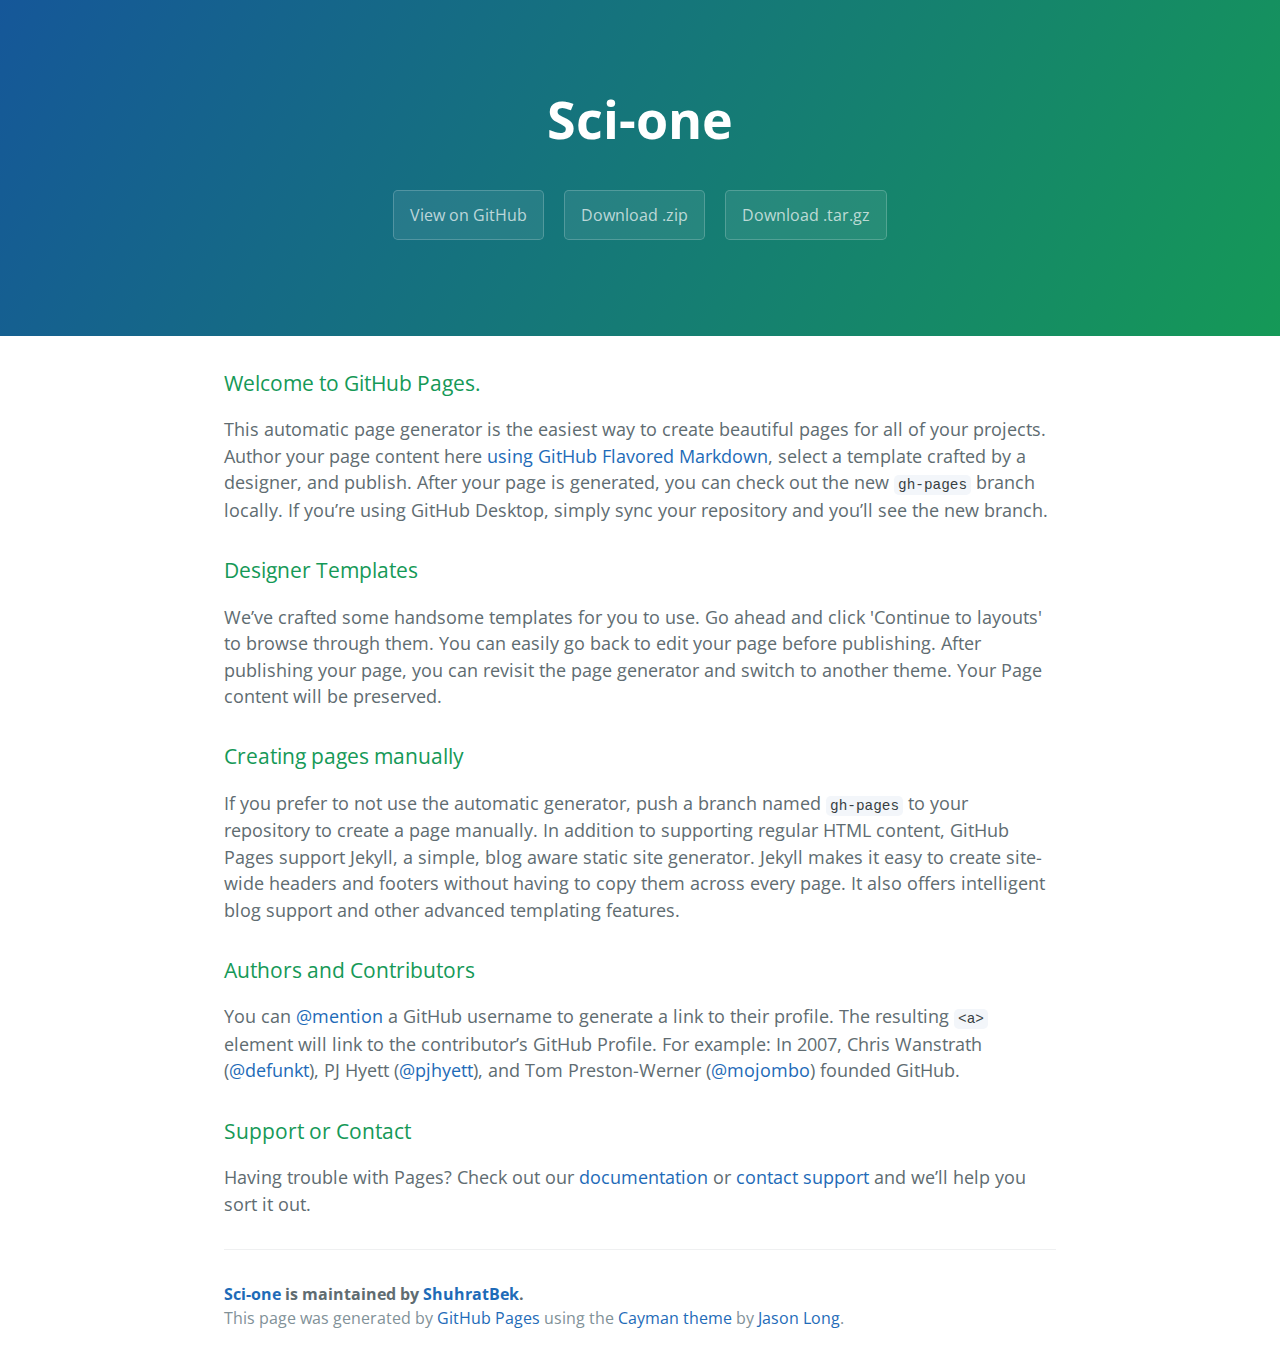
==== commit 806c716e: "Create gh-pages branch via GitHub" ====
--- a/index.html
+++ b/index.html
@@ -1,127 +1,57 @@
 <!DOCTYPE html>
-<html lang="ru" ng-app="sci-oneApp">
-    <head>
-        <meta charset="utf-8">
-        <meta http-equiv="X-UA-Compatible" content="IE=edge">
-        <meta name="viewport" content="width=device-width, initial-scale=1">
-        <base href="/Sci-One/" />
-        <title>Sci-One</title>
-        <link href='http://fonts.googleapis.com/css?family=Roboto:400,500,700&subset=cyrillic,latin' rel='stylesheet' type='text/css'>
-        <link href="https://maxcdn.bootstrapcdn.com/bootstrap/3.3.4/css/bootstrap.min.css" rel="stylesheet">
-        <link href="./css/owl.carousel.css" rel="stylesheet">
-        <link href="./css/owl.transitions.css" rel="stylesheet">
-        <link href="./css/owl.theme.css" rel="stylesheet">
-        <link href="./css/angular-spinkit.min.css" rel="stylesheet">
-        <link href="./css/ngDialog.min.css" rel="stylesheet">
-        <link href="./css/ngDialog-theme-plain.min.css" rel="stylesheet">
-        <link href="./css/style.css" rel="stylesheet">
-        <link href="./css/responsive.css" rel="stylesheet">
-        <!--[if lt IE 9]>
-            <script src="https://oss.maxcdn.com/html5shiv/3.7.2/html5shiv.min.js"></script>
-            <script src="https://oss.maxcdn.com/respond/1.4.2/respond.min.js"></script>
-        <![endif]-->
-    </head>
-    <body ng-controller="mainCtrl" scroll ng-class="{'menu-open': isMenuOpen}">
-        <header class="header" ng-class="{dark: activeNav=='/projects' || activeNav=='/bookmarks' || activeNav=='/allvideos' || activeNav=='/category' || dark}">
-            <nav class="nav-left social">
-                <ul class="nav navbar-nav">
-                    <li>
-                        <a href="#" target="_blank" title="" class="icon twitter"></a>
-                    </li>
-                    <li>
-                        <a href="#" target="_blank" title="" class="icon vk"></a>
-                    </li>
-                    <li>
-                        <a href="#" target="_blank" title="" class="icon fb"></a>
-                    </li>
-                    <li>
-                        <a href="#" target="_blank" title="" class="icon insta"></a>
-                    </li>
-                </ul>
-            </nav>
-            <nav class="nav-right">
-                <ul class="nav navbar-nav">
-                    <li>
-                        <a href="#" title="" class="icon user-avatar"></a>
-                    </li>
-                    <li>
-                        <button ng-click="menu()" title="" class="icon menu-btn"></button>
-                    </li>
-                </ul>
-            </nav>
-            <div class="brand">
-                <img src="./img/logo.png" />
-            </div>
-        </header>
-        <section id="menu" ng-if="isMenuOpen">
-            <div class="menu-overlay"></div>
-            <div class="menu-content">
-                <header class="header">
-                    <nav class="nav-right">
-                        <ul class="nav navbar-nav">
-                            <li class="active">
-                                <button ng-click="menu()" title="" class="icon menu-btn"></button>
-                            </li>
-                        </ul>
-                    </nav>
-                </header>
-                <div class="cols">
-                    <div class="col1">
-                        <img src="img/logo.png" />
-                        <p class="desc">Мы молодая команда которая работает над общей идей популиразации науки и ответа на любые вопросы . Видеоблог о науке</p>
-                        <ul class="nav navbar-nav social">
-                            <li>
-                                <a href="#" target="_blank" title="" class="icon twitter"></a>
-                            </li>
-                            <li>
-                                <a href="#" target="_blank" title="" class="icon vk"></a>
-                            </li>
-                            <li>
-                                <a href="#" target="_blank" title="" class="icon fb"></a>
-                            </li>
-                            <li>
-                                <a href="#" target="_blank" title="" class="icon insta"></a>
-                            </li>
-                        </ul>
-                    </div>
-                    <div class="col2">
-                        <ul class="menu list-unstyled">
-                            <li ng-class="{active: activeNav=='/'}">
-                                <a href="lastvideo">последние видео</a>
-                            </li>
-                            <li ng-class="{active: activeNav=='/allvideos'}">
-                                <a href="allvideos">все видео</a>
-                            </li>
-                            <li ng-class="{active: activeNav=='/projects'}">
-                                <a href="projects">проекты</a>
-                            </li>
-                            <li ng-class="{active: activeNav=='/bookmarks'}">
-                                <a href="bookmarks">закладки</a>
-                            </li>
-                            <li ng-class="{active: activeNav=='/profile'}">
-                                <a href="profile">профиль</a>
-                            </li>
-                            <li ng-class="{active: activeNav=='/about'}">
-                                <a href="#">о нас</a>
-                            </li>
-                        </ul>
-                        <div class="last-tweet">
-                            <h3 class="title">Последний твит:</h3>
-                            <p class="tweet">Наша команда вместе с @tesla решили записать новое видео на тему винни пуха и электричевства! Все будет круто и няшно!   #мойпервыйТвит #flat_studio</p>
-                        </div>
-                    </div>
-                </div>
-            </div>
-        </section>
-        <ng-view></ng-view>
-        <script src="https://ajax.googleapis.com/ajax/libs/jquery/2.1.4/jquery.min.js"></script>
-        <script src="https://ajax.googleapis.com/ajax/libs/angularjs/1.3.15/angular.min.js"></script>
-        <script src="https://ajax.googleapis.com/ajax/libs/angularjs/1.3.15/angular-route.min.js"></script>
-        <script src="./js/owl.carousel.min.js"></script>
-        <script src="./js/angular-spinkit.min.js"></script>
-        <script src="./js/ngDialog.min.js"></script>
-        <script src="./js/app.js"></script>
-        <script src="./js/controllers.js"></script>
-        <script src="./js/directives.js"></script>
-    </body>
-</html>+<html lang="en-us">
+  <head>
+    <meta charset="UTF-8">
+    <title>Sci-one by ShuhratBek</title>
+    <meta name="viewport" content="width=device-width, initial-scale=1">
+    <link rel="stylesheet" type="text/css" href="stylesheets/normalize.css" media="screen">
+    <link href='https://fonts.googleapis.com/css?family=Open+Sans:400,700' rel='stylesheet' type='text/css'>
+    <link rel="stylesheet" type="text/css" href="stylesheets/stylesheet.css" media="screen">
+    <link rel="stylesheet" type="text/css" href="stylesheets/github-light.css" media="screen">
+  </head>
+  <body>
+    <section class="page-header">
+      <h1 class="project-name">Sci-one</h1>
+      <h2 class="project-tagline"></h2>
+      <a href="https://github.com/ShuhratBek/Sci-One" class="btn">View on GitHub</a>
+      <a href="https://github.com/ShuhratBek/Sci-One/zipball/master" class="btn">Download .zip</a>
+      <a href="https://github.com/ShuhratBek/Sci-One/tarball/master" class="btn">Download .tar.gz</a>
+    </section>
+
+    <section class="main-content">
+      <h3>
+<a id="welcome-to-github-pages" class="anchor" href="#welcome-to-github-pages" aria-hidden="true"><span class="octicon octicon-link"></span></a>Welcome to GitHub Pages.</h3>
+
+<p>This automatic page generator is the easiest way to create beautiful pages for all of your projects. Author your page content here <a href="https://guides.github.com/features/mastering-markdown/">using GitHub Flavored Markdown</a>, select a template crafted by a designer, and publish. After your page is generated, you can check out the new <code>gh-pages</code> branch locally. If you’re using GitHub Desktop, simply sync your repository and you’ll see the new branch.</p>
+
+<h3>
+<a id="designer-templates" class="anchor" href="#designer-templates" aria-hidden="true"><span class="octicon octicon-link"></span></a>Designer Templates</h3>
+
+<p>We’ve crafted some handsome templates for you to use. Go ahead and click 'Continue to layouts' to browse through them. You can easily go back to edit your page before publishing. After publishing your page, you can revisit the page generator and switch to another theme. Your Page content will be preserved.</p>
+
+<h3>
+<a id="creating-pages-manually" class="anchor" href="#creating-pages-manually" aria-hidden="true"><span class="octicon octicon-link"></span></a>Creating pages manually</h3>
+
+<p>If you prefer to not use the automatic generator, push a branch named <code>gh-pages</code> to your repository to create a page manually. In addition to supporting regular HTML content, GitHub Pages support Jekyll, a simple, blog aware static site generator. Jekyll makes it easy to create site-wide headers and footers without having to copy them across every page. It also offers intelligent blog support and other advanced templating features.</p>
+
+<h3>
+<a id="authors-and-contributors" class="anchor" href="#authors-and-contributors" aria-hidden="true"><span class="octicon octicon-link"></span></a>Authors and Contributors</h3>
+
+<p>You can <a href="https://github.com/blog/821" class="user-mention">@mention</a> a GitHub username to generate a link to their profile. The resulting <code>&lt;a&gt;</code> element will link to the contributor’s GitHub Profile. For example: In 2007, Chris Wanstrath (<a href="https://github.com/defunkt" class="user-mention">@defunkt</a>), PJ Hyett (<a href="https://github.com/pjhyett" class="user-mention">@pjhyett</a>), and Tom Preston-Werner (<a href="https://github.com/mojombo" class="user-mention">@mojombo</a>) founded GitHub.</p>
+
+<h3>
+<a id="support-or-contact" class="anchor" href="#support-or-contact" aria-hidden="true"><span class="octicon octicon-link"></span></a>Support or Contact</h3>
+
+<p>Having trouble with Pages? Check out our <a href="https://help.github.com/pages">documentation</a> or <a href="https://github.com/contact">contact support</a> and we’ll help you sort it out.</p>
+
+      <footer class="site-footer">
+        <span class="site-footer-owner"><a href="https://github.com/ShuhratBek/Sci-One">Sci-one</a> is maintained by <a href="https://github.com/ShuhratBek">ShuhratBek</a>.</span>
+
+        <span class="site-footer-credits">This page was generated by <a href="https://pages.github.com">GitHub Pages</a> using the <a href="https://github.com/jasonlong/cayman-theme">Cayman theme</a> by <a href="https://twitter.com/jasonlong">Jason Long</a>.</span>
+      </footer>
+
+    </section>
+
+  
+  </body>
+</html>
--- a/stylesheets/stylesheet.css
+++ b/stylesheets/stylesheet.css
@@ -0,0 +1,245 @@
+* {
+  box-sizing: border-box; }
+
+body {
+  padding: 0;
+  margin: 0;
+  font-family: "Open Sans", "Helvetica Neue", Helvetica, Arial, sans-serif;
+  font-size: 16px;
+  line-height: 1.5;
+  color: #606c71; }
+
+a {
+  color: #1e6bb8;
+  text-decoration: none; }
+  a:hover {
+    text-decoration: underline; }
+
+.btn {
+  display: inline-block;
+  margin-bottom: 1rem;
+  color: rgba(255, 255, 255, 0.7);
+  background-color: rgba(255, 255, 255, 0.08);
+  border-color: rgba(255, 255, 255, 0.2);
+  border-style: solid;
+  border-width: 1px;
+  border-radius: 0.3rem;
+  transition: color 0.2s, background-color 0.2s, border-color 0.2s; }
+  .btn + .btn {
+    margin-left: 1rem; }
+
+.btn:hover {
+  color: rgba(255, 255, 255, 0.8);
+  text-decoration: none;
+  background-color: rgba(255, 255, 255, 0.2);
+  border-color: rgba(255, 255, 255, 0.3); }
+
+@media screen and (min-width: 64em) {
+  .btn {
+    padding: 0.75rem 1rem; } }
+
+@media screen and (min-width: 42em) and (max-width: 64em) {
+  .btn {
+    padding: 0.6rem 0.9rem;
+    font-size: 0.9rem; } }
+
+@media screen and (max-width: 42em) {
+  .btn {
+    display: block;
+    width: 100%;
+    padding: 0.75rem;
+    font-size: 0.9rem; }
+    .btn + .btn {
+      margin-top: 1rem;
+      margin-left: 0; } }
+
+.page-header {
+  color: #fff;
+  text-align: center;
+  background-color: #159957;
+  background-image: linear-gradient(120deg, #155799, #159957); }
+
+@media screen and (min-width: 64em) {
+  .page-header {
+    padding: 5rem 6rem; } }
+
+@media screen and (min-width: 42em) and (max-width: 64em) {
+  .page-header {
+    padding: 3rem 4rem; } }
+
+@media screen and (max-width: 42em) {
+  .page-header {
+    padding: 2rem 1rem; } }
+
+.project-name {
+  margin-top: 0;
+  margin-bottom: 0.1rem; }
+
+@media screen and (min-width: 64em) {
+  .project-name {
+    font-size: 3.25rem; } }
+
+@media screen and (min-width: 42em) and (max-width: 64em) {
+  .project-name {
+    font-size: 2.25rem; } }
+
+@media screen and (max-width: 42em) {
+  .project-name {
+    font-size: 1.75rem; } }
+
+.project-tagline {
+  margin-bottom: 2rem;
+  font-weight: normal;
+  opacity: 0.7; }
+
+@media screen and (min-width: 64em) {
+  .project-tagline {
+    font-size: 1.25rem; } }
+
+@media screen and (min-width: 42em) and (max-width: 64em) {
+  .project-tagline {
+    font-size: 1.15rem; } }
+
+@media screen and (max-width: 42em) {
+  .project-tagline {
+    font-size: 1rem; } }
+
+.main-content :first-child {
+  margin-top: 0; }
+.main-content img {
+  max-width: 100%; }
+.main-content h1, .main-content h2, .main-content h3, .main-content h4, .main-content h5, .main-content h6 {
+  margin-top: 2rem;
+  margin-bottom: 1rem;
+  font-weight: normal;
+  color: #159957; }
+.main-content p {
+  margin-bottom: 1em; }
+.main-content code {
+  padding: 2px 4px;
+  font-family: Consolas, "Liberation Mono", Menlo, Courier, monospace;
+  font-size: 0.9rem;
+  color: #383e41;
+  background-color: #f3f6fa;
+  border-radius: 0.3rem; }
+.main-content pre {
+  padding: 0.8rem;
+  margin-top: 0;
+  margin-bottom: 1rem;
+  font: 1rem Consolas, "Liberation Mono", Menlo, Courier, monospace;
+  color: #567482;
+  word-wrap: normal;
+  background-color: #f3f6fa;
+  border: solid 1px #dce6f0;
+  border-radius: 0.3rem; }
+  .main-content pre > code {
+    padding: 0;
+    margin: 0;
+    font-size: 0.9rem;
+    color: #567482;
+    word-break: normal;
+    white-space: pre;
+    background: transparent;
+    border: 0; }
+.main-content .highlight {
+  margin-bottom: 1rem; }
+  .main-content .highlight pre {
+    margin-bottom: 0;
+    word-break: normal; }
+.main-content .highlight pre, .main-content pre {
+  padding: 0.8rem;
+  overflow: auto;
+  font-size: 0.9rem;
+  line-height: 1.45;
+  border-radius: 0.3rem; }
+.main-content pre code, .main-content pre tt {
+  display: inline;
+  max-width: initial;
+  padding: 0;
+  margin: 0;
+  overflow: initial;
+  line-height: inherit;
+  word-wrap: normal;
+  background-color: transparent;
+  border: 0; }
+  .main-content pre code:before, .main-content pre code:after, .main-content pre tt:before, .main-content pre tt:after {
+    content: normal; }
+.main-content ul, .main-content ol {
+  margin-top: 0; }
+.main-content blockquote {
+  padding: 0 1rem;
+  margin-left: 0;
+  color: #819198;
+  border-left: 0.3rem solid #dce6f0; }
+  .main-content blockquote > :first-child {
+    margin-top: 0; }
+  .main-content blockquote > :last-child {
+    margin-bottom: 0; }
+.main-content table {
+  display: block;
+  width: 100%;
+  overflow: auto;
+  word-break: normal;
+  word-break: keep-all; }
+  .main-content table th {
+    font-weight: bold; }
+  .main-content table th, .main-content table td {
+    padding: 0.5rem 1rem;
+    border: 1px solid #e9ebec; }
+.main-content dl {
+  padding: 0; }
+  .main-content dl dt {
+    padding: 0;
+    margin-top: 1rem;
+    font-size: 1rem;
+    font-weight: bold; }
+  .main-content dl dd {
+    padding: 0;
+    margin-bottom: 1rem; }
+.main-content hr {
+  height: 2px;
+  padding: 0;
+  margin: 1rem 0;
+  background-color: #eff0f1;
+  border: 0; }
+
+@media screen and (min-width: 64em) {
+  .main-content {
+    max-width: 64rem;
+    padding: 2rem 6rem;
+    margin: 0 auto;
+    font-size: 1.1rem; } }
+
+@media screen and (min-width: 42em) and (max-width: 64em) {
+  .main-content {
+    padding: 2rem 4rem;
+    font-size: 1.1rem; } }
+
+@media screen and (max-width: 42em) {
+  .main-content {
+    padding: 2rem 1rem;
+    font-size: 1rem; } }
+
+.site-footer {
+  padding-top: 2rem;
+  margin-top: 2rem;
+  border-top: solid 1px #eff0f1; }
+
+.site-footer-owner {
+  display: block;
+  font-weight: bold; }
+
+.site-footer-credits {
+  color: #819198; }
+
+@media screen and (min-width: 64em) {
+  .site-footer {
+    font-size: 1rem; } }
+
+@media screen and (min-width: 42em) and (max-width: 64em) {
+  .site-footer {
+    font-size: 1rem; } }
+
+@media screen and (max-width: 42em) {
+  .site-footer {
+    font-size: 0.9rem; } }
--- a/stylesheets/github-light.css
+++ b/stylesheets/github-light.css
@@ -0,0 +1,116 @@
+/*
+   Copyright 2014 GitHub Inc.
+
+   Licensed under the Apache License, Version 2.0 (the "License");
+   you may not use this file except in compliance with the License.
+   You may obtain a copy of the License at
+
+       http://www.apache.org/licenses/LICENSE-2.0
+
+   Unless required by applicable law or agreed to in writing, software
+   distributed under the License is distributed on an "AS IS" BASIS,
+   WITHOUT WARRANTIES OR CONDITIONS OF ANY KIND, either express or implied.
+   See the License for the specific language governing permissions and
+   limitations under the License.
+
+*/
+
+.pl-c /* comment */ {
+  color: #969896;
+}
+
+.pl-c1      /* constant, markup.raw, meta.diff.header, meta.module-reference, meta.property-name, support, support.constant, support.variable, variable.other.constant */,
+.pl-s .pl-v /* string variable */ {
+  color: #0086b3;
+}
+
+.pl-e  /* entity */,
+.pl-en /* entity.name */ {
+  color: #795da3;
+}
+
+.pl-s .pl-s1 /* string source */,
+.pl-smi      /* storage.modifier.import, storage.modifier.package, storage.type.java, variable.other, variable.parameter.function */ {
+  color: #333;
+}
+
+.pl-ent /* entity.name.tag */ {
+  color: #63a35c;
+}
+
+.pl-k /* keyword, storage, storage.type */ {
+  color: #a71d5d;
+}
+
+.pl-pds              /* punctuation.definition.string, string.regexp.character-class */,
+.pl-s                /* string */,
+.pl-s .pl-pse .pl-s1 /* string punctuation.section.embedded source */,
+.pl-sr               /* string.regexp */,
+.pl-sr .pl-cce       /* string.regexp constant.character.escape */,
+.pl-sr .pl-sra       /* string.regexp string.regexp.arbitrary-repitition */,
+.pl-sr .pl-sre       /* string.regexp source.ruby.embedded */ {
+  color: #183691;
+}
+
+.pl-v /* variable */ {
+  color: #ed6a43;
+}
+
+.pl-id /* invalid.deprecated */ {
+  color: #b52a1d;
+}
+
+.pl-ii /* invalid.illegal */ {
+  background-color: #b52a1d;
+  color: #f8f8f8;
+}
+
+.pl-sr .pl-cce /* string.regexp constant.character.escape */ {
+  color: #63a35c;
+  font-weight: bold;
+}
+
+.pl-ml /* markup.list */ {
+  color: #693a17;
+}
+
+.pl-mh        /* markup.heading */,
+.pl-mh .pl-en /* markup.heading entity.name */,
+.pl-ms        /* meta.separator */ {
+  color: #1d3e81;
+  font-weight: bold;
+}
+
+.pl-mq /* markup.quote */ {
+  color: #008080;
+}
+
+.pl-mi /* markup.italic */ {
+  color: #333;
+  font-style: italic;
+}
+
+.pl-mb /* markup.bold */ {
+  color: #333;
+  font-weight: bold;
+}
+
+.pl-md /* markup.deleted, meta.diff.header.from-file */ {
+  background-color: #ffecec;
+  color: #bd2c00;
+}
+
+.pl-mi1 /* markup.inserted, meta.diff.header.to-file */ {
+  background-color: #eaffea;
+  color: #55a532;
+}
+
+.pl-mdr /* meta.diff.range */ {
+  color: #795da3;
+  font-weight: bold;
+}
+
+.pl-mo /* meta.output */ {
+  color: #1d3e81;
+}
+
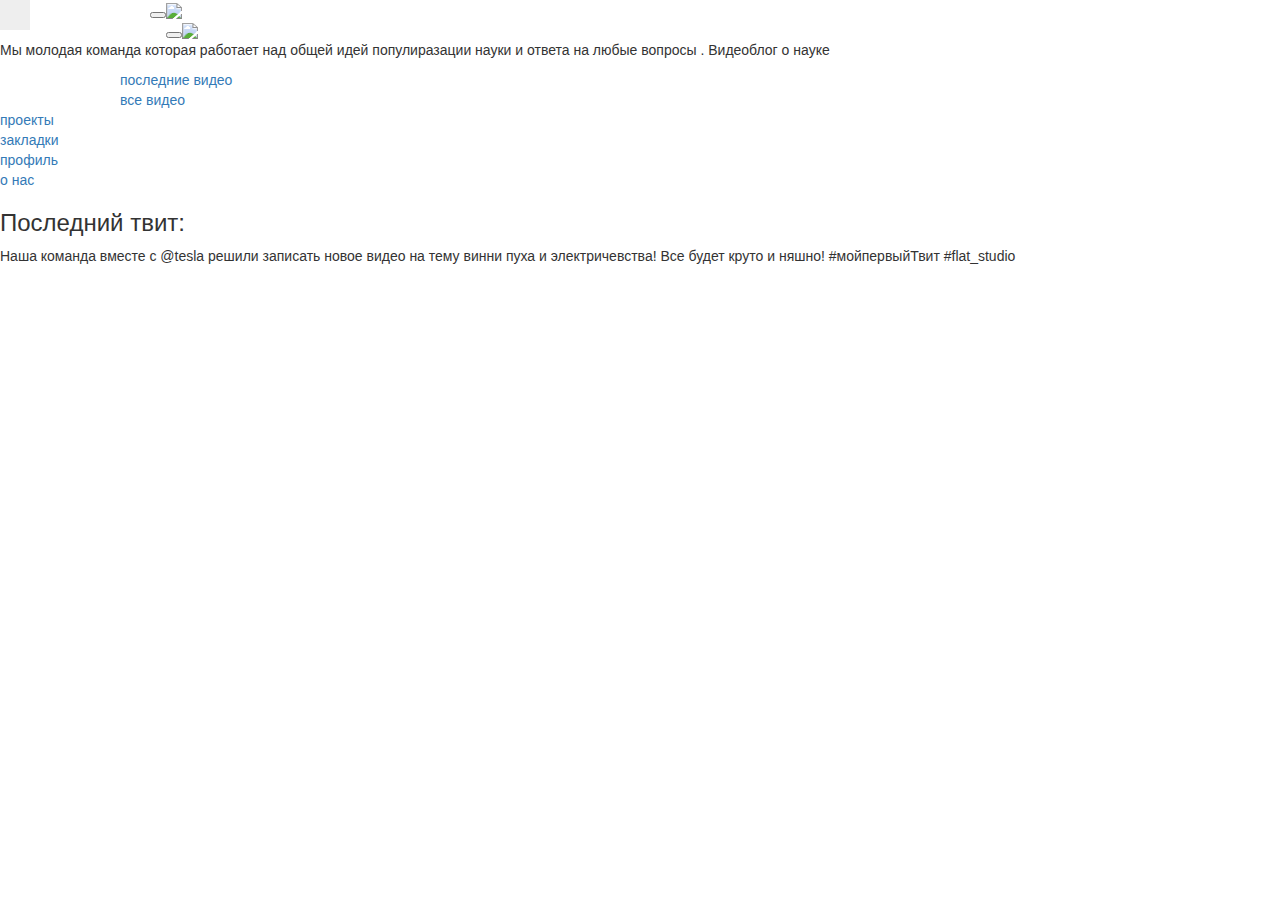
==== commit 5cd83788: "init" ====
--- a/index.html
+++ b/index.html
@@ -1,57 +1,127 @@
 <!DOCTYPE html>
-<html lang="en-us">
-  <head>
-    <meta charset="UTF-8">
-    <title>Sci-one by ShuhratBek</title>
-    <meta name="viewport" content="width=device-width, initial-scale=1">
-    <link rel="stylesheet" type="text/css" href="stylesheets/normalize.css" media="screen">
-    <link href='https://fonts.googleapis.com/css?family=Open+Sans:400,700' rel='stylesheet' type='text/css'>
-    <link rel="stylesheet" type="text/css" href="stylesheets/stylesheet.css" media="screen">
-    <link rel="stylesheet" type="text/css" href="stylesheets/github-light.css" media="screen">
-  </head>
-  <body>
-    <section class="page-header">
-      <h1 class="project-name">Sci-one</h1>
-      <h2 class="project-tagline"></h2>
-      <a href="https://github.com/ShuhratBek/Sci-One" class="btn">View on GitHub</a>
-      <a href="https://github.com/ShuhratBek/Sci-One/zipball/master" class="btn">Download .zip</a>
-      <a href="https://github.com/ShuhratBek/Sci-One/tarball/master" class="btn">Download .tar.gz</a>
-    </section>
-
-    <section class="main-content">
-      <h3>
-<a id="welcome-to-github-pages" class="anchor" href="#welcome-to-github-pages" aria-hidden="true"><span class="octicon octicon-link"></span></a>Welcome to GitHub Pages.</h3>
-
-<p>This automatic page generator is the easiest way to create beautiful pages for all of your projects. Author your page content here <a href="https://guides.github.com/features/mastering-markdown/">using GitHub Flavored Markdown</a>, select a template crafted by a designer, and publish. After your page is generated, you can check out the new <code>gh-pages</code> branch locally. If you’re using GitHub Desktop, simply sync your repository and you’ll see the new branch.</p>
-
-<h3>
-<a id="designer-templates" class="anchor" href="#designer-templates" aria-hidden="true"><span class="octicon octicon-link"></span></a>Designer Templates</h3>
-
-<p>We’ve crafted some handsome templates for you to use. Go ahead and click 'Continue to layouts' to browse through them. You can easily go back to edit your page before publishing. After publishing your page, you can revisit the page generator and switch to another theme. Your Page content will be preserved.</p>
-
-<h3>
-<a id="creating-pages-manually" class="anchor" href="#creating-pages-manually" aria-hidden="true"><span class="octicon octicon-link"></span></a>Creating pages manually</h3>
-
-<p>If you prefer to not use the automatic generator, push a branch named <code>gh-pages</code> to your repository to create a page manually. In addition to supporting regular HTML content, GitHub Pages support Jekyll, a simple, blog aware static site generator. Jekyll makes it easy to create site-wide headers and footers without having to copy them across every page. It also offers intelligent blog support and other advanced templating features.</p>
-
-<h3>
-<a id="authors-and-contributors" class="anchor" href="#authors-and-contributors" aria-hidden="true"><span class="octicon octicon-link"></span></a>Authors and Contributors</h3>
-
-<p>You can <a href="https://github.com/blog/821" class="user-mention">@mention</a> a GitHub username to generate a link to their profile. The resulting <code>&lt;a&gt;</code> element will link to the contributor’s GitHub Profile. For example: In 2007, Chris Wanstrath (<a href="https://github.com/defunkt" class="user-mention">@defunkt</a>), PJ Hyett (<a href="https://github.com/pjhyett" class="user-mention">@pjhyett</a>), and Tom Preston-Werner (<a href="https://github.com/mojombo" class="user-mention">@mojombo</a>) founded GitHub.</p>
-
-<h3>
-<a id="support-or-contact" class="anchor" href="#support-or-contact" aria-hidden="true"><span class="octicon octicon-link"></span></a>Support or Contact</h3>
-
-<p>Having trouble with Pages? Check out our <a href="https://help.github.com/pages">documentation</a> or <a href="https://github.com/contact">contact support</a> and we’ll help you sort it out.</p>
-
-      <footer class="site-footer">
-        <span class="site-footer-owner"><a href="https://github.com/ShuhratBek/Sci-One">Sci-one</a> is maintained by <a href="https://github.com/ShuhratBek">ShuhratBek</a>.</span>
-
-        <span class="site-footer-credits">This page was generated by <a href="https://pages.github.com">GitHub Pages</a> using the <a href="https://github.com/jasonlong/cayman-theme">Cayman theme</a> by <a href="https://twitter.com/jasonlong">Jason Long</a>.</span>
-      </footer>
-
-    </section>
-
-  
-  </body>
-</html>
+<html lang="ru" ng-app="sci-oneApp">
+    <head>
+        <meta charset="utf-8">
+        <meta http-equiv="X-UA-Compatible" content="IE=edge">
+        <meta name="viewport" content="width=device-width, initial-scale=1">
+        <base href="http://localhost/Sci-One/" />
+        <title>Sci-One</title>
+        <link href='http://fonts.googleapis.com/css?family=Roboto:400,500,700&subset=cyrillic,latin' rel='stylesheet' type='text/css'>
+        <link href="https://maxcdn.bootstrapcdn.com/bootstrap/3.3.4/css/bootstrap.min.css" rel="stylesheet">
+        <link href="./css/owl.carousel.css" rel="stylesheet">
+        <link href="./css/owl.transitions.css" rel="stylesheet">
+        <link href="./css/owl.theme.css" rel="stylesheet">
+        <link href="./css/angular-spinkit.min.css" rel="stylesheet">
+        <link href="./css/ngDialog.min.css" rel="stylesheet">
+        <link href="./css/ngDialog-theme-plain.min.css" rel="stylesheet">
+        <link href="./css/style.css" rel="stylesheet">
+        <link href="./css/responsive.css" rel="stylesheet">
+        <!--[if lt IE 9]>
+            <script src="https://oss.maxcdn.com/html5shiv/3.7.2/html5shiv.min.js"></script>
+            <script src="https://oss.maxcdn.com/respond/1.4.2/respond.min.js"></script>
+        <![endif]-->
+    </head>
+    <body ng-controller="mainCtrl" scroll ng-class="{'menu-open': isMenuOpen}">
+        <header class="header" ng-class="{dark: activeNav=='/projects' || activeNav=='/bookmarks' || activeNav=='/allvideos' || activeNav=='/category' || dark}">
+            <nav class="nav-left social">
+                <ul class="nav navbar-nav">
+                    <li>
+                        <a href="#" target="_blank" title="" class="icon twitter"></a>
+                    </li>
+                    <li>
+                        <a href="#" target="_blank" title="" class="icon vk"></a>
+                    </li>
+                    <li>
+                        <a href="#" target="_blank" title="" class="icon fb"></a>
+                    </li>
+                    <li>
+                        <a href="#" target="_blank" title="" class="icon insta"></a>
+                    </li>
+                </ul>
+            </nav>
+            <nav class="nav-right">
+                <ul class="nav navbar-nav">
+                    <li>
+                        <a href="#" title="" class="icon user-avatar"></a>
+                    </li>
+                    <li>
+                        <button ng-click="menu()" title="" class="icon menu-btn"></button>
+                    </li>
+                </ul>
+            </nav>
+            <div class="brand">
+                <img src="./img/logo.png" />
+            </div>
+        </header>
+        <section id="menu" ng-if="isMenuOpen">
+            <div class="menu-overlay"></div>
+            <div class="menu-content">
+                <header class="header">
+                    <nav class="nav-right">
+                        <ul class="nav navbar-nav">
+                            <li class="active">
+                                <button ng-click="menu()" title="" class="icon menu-btn"></button>
+                            </li>
+                        </ul>
+                    </nav>
+                </header>
+                <div class="cols">
+                    <div class="col1">
+                        <img src="img/logo.png" />
+                        <p class="desc">Мы молодая команда которая работает над общей идей популиразации науки и ответа на любые вопросы . Видеоблог о науке</p>
+                        <ul class="nav navbar-nav social">
+                            <li>
+                                <a href="#" target="_blank" title="" class="icon twitter"></a>
+                            </li>
+                            <li>
+                                <a href="#" target="_blank" title="" class="icon vk"></a>
+                            </li>
+                            <li>
+                                <a href="#" target="_blank" title="" class="icon fb"></a>
+                            </li>
+                            <li>
+                                <a href="#" target="_blank" title="" class="icon insta"></a>
+                            </li>
+                        </ul>
+                    </div>
+                    <div class="col2">
+                        <ul class="menu list-unstyled">
+                            <li ng-class="{active: activeNav=='/'}">
+                                <a href="lastvideo">последние видео</a>
+                            </li>
+                            <li ng-class="{active: activeNav=='/allvideos'}">
+                                <a href="allvideos">все видео</a>
+                            </li>
+                            <li ng-class="{active: activeNav=='/projects'}">
+                                <a href="projects">проекты</a>
+                            </li>
+                            <li ng-class="{active: activeNav=='/bookmarks'}">
+                                <a href="bookmarks">закладки</a>
+                            </li>
+                            <li ng-class="{active: activeNav=='/profile'}">
+                                <a href="profile">профиль</a>
+                            </li>
+                            <li ng-class="{active: activeNav=='/about'}">
+                                <a href="#">о нас</a>
+                            </li>
+                        </ul>
+                        <div class="last-tweet">
+                            <h3 class="title">Последний твит:</h3>
+                            <p class="tweet">Наша команда вместе с @tesla решили записать новое видео на тему винни пуха и электричевства! Все будет круто и няшно!   #мойпервыйТвит #flat_studio</p>
+                        </div>
+                    </div>
+                </div>
+            </div>
+        </section>
+        <ng-view></ng-view>
+        <script src="https://ajax.googleapis.com/ajax/libs/jquery/2.1.4/jquery.min.js"></script>
+        <script src="https://ajax.googleapis.com/ajax/libs/angularjs/1.3.15/angular.min.js"></script>
+        <script src="https://ajax.googleapis.com/ajax/libs/angularjs/1.3.15/angular-route.min.js"></script>
+        <script src="./js/owl.carousel.min.js"></script>
+        <script src="./js/angular-spinkit.min.js"></script>
+        <script src="./js/ngDialog.min.js"></script>
+        <script src="./js/app.js"></script>
+        <script src="./js/controllers.js"></script>
+        <script src="./js/directives.js"></script>
+    </body>
+</html>--- a/css/angular-spinkit.min.css
+++ b/css/angular-spinkit.min.css
@@ -0,0 +1,2 @@
+/*! angular-spinkit 2014-10-14 */
+.chasing-dots-spinner{margin:100px auto;width:40px;height:40px;position:relative;text-align:center;-webkit-animation:rotate 2s infinite linear;animation:rotate 2s infinite linear}.dot1,.dot2{width:60%;height:60%;display:inline-block;position:absolute;top:0;background-color:#333;border-radius:100%;-webkit-animation:bounce 2s infinite ease-in-out;animation:bounce 2s infinite ease-in-out}.dot2{top:auto;bottom:0;-webkit-animation-delay:-1s;animation-delay:-1s}@-webkit-keyframes rotate{100%{-webkit-transform:rotate(360deg)}}@keyframes rotate{100%{transform:rotate(360deg);-webkit-transform:rotate(360deg)}}@-webkit-keyframes bounce{0%,100%{-webkit-transform:scale(0)}50%{-webkit-transform:scale(1)}}@keyframes bounce{0%,100%{transform:scale(0);-webkit-transform:scale(0)}50%{transform:scale(1);-webkit-transform:scale(1)}}.spinning-dots-spinner{margin:100px auto;width:20px;height:20px;position:relative}.container1>div,.container2>div,.container3>div{width:6px;height:6px;background-color:#333;border-radius:100%;position:absolute;-webkit-animation:bouncedelay 1.2s infinite ease-in-out;animation:bouncedelay 1.2s infinite ease-in-out;-webkit-animation-fill-mode:both;animation-fill-mode:both}.spinning-dots-spinner .spinner-container{position:absolute;width:100%;height:100%}.container2{-webkit-transform:rotateZ(45deg);transform:rotateZ(45deg)}.container3{-webkit-transform:rotateZ(90deg);transform:rotateZ(90deg)}.circle1{top:0;left:0}.circle2{top:0;right:0}.circle3{right:0;bottom:0}.circle4{left:0;bottom:0}.container2 .circle1{-webkit-animation-delay:-1.1s;animation-delay:-1.1s}.container3 .circle1{-webkit-animation-delay:-1s;animation-delay:-1s}.container1 .circle2{-webkit-animation-delay:-.9s;animation-delay:-.9s}.container2 .circle2{-webkit-animation-delay:-.8s;animation-delay:-.8s}.container3 .circle2{-webkit-animation-delay:-.7s;animation-delay:-.7s}.container1 .circle3{-webkit-animation-delay:-.6s;animation-delay:-.6s}.container2 .circle3{-webkit-animation-delay:-.5s;animation-delay:-.5s}.container3 .circle3{-webkit-animation-delay:-.4s;animation-delay:-.4s}.container1 .circle4{-webkit-animation-delay:-.3s;animation-delay:-.3s}.container2 .circle4{-webkit-animation-delay:-.2s;animation-delay:-.2s}.container3 .circle4{-webkit-animation-delay:-.1s;animation-delay:-.1s}@-webkit-keyframes bouncedelay{0%,100%,80%{-webkit-transform:scale(0)}40%{-webkit-transform:scale(1)}}@keyframes bouncedelay{0%,100%,80%{transform:scale(0);-webkit-transform:scale(0)}40%{transform:scale(1);-webkit-transform:scale(1)}}.double-bounce-spinner{width:40px;height:40px;position:relative;margin:100px auto}.double-bounce1,.double-bounce2{width:100%;height:100%;border-radius:50%;background-color:#333;opacity:.6;position:absolute;top:0;left:0;-webkit-animation:bounce 2s infinite ease-in-out;animation:bounce 2s infinite ease-in-out}.double-bounce2{-webkit-animation-delay:-1s;animation-delay:-1s}@-webkit-keyframes bounce{0%,100%{-webkit-transform:scale(0)}50%{-webkit-transform:scale(1)}}@keyframes bounce{0%,100%{transform:scale(0);-webkit-transform:scale(0)}50%{transform:scale(1);-webkit-transform:scale(1)}}.pulse-spinner{width:40px;height:40px;margin:100px auto;background-color:#333;border-radius:100%;-webkit-animation:scaleout 1s infinite ease-in-out;animation:scaleout 1s infinite ease-in-out}@-webkit-keyframes scaleout{0%{-webkit-transform:scale(0)}100%{-webkit-transform:scale(1);opacity:0}}@keyframes scaleout{0%{transform:scale(0);-webkit-transform:scale(0)}100%{transform:scale(1);-webkit-transform:scale(1);opacity:0}}.three-dots-row-spinner{width:30px;height:30px;background-color:#333;margin:100px auto;-webkit-animation:rotateplane 1.2s infinite ease-in-out;animation:rotateplane 1.2s infinite ease-in-out}@-webkit-keyframes rotateplane{0%{-webkit-transform:perspective(120px)}50%{-webkit-transform:perspective(120px) rotateY(180deg)}100%{-webkit-transform:perspective(120px) rotateY(180deg) rotateX(180deg)}}@keyframes rotateplane{0%{transform:perspective(120px) rotateX(0deg) rotateY(0deg);-webkit-transform:perspective(120px) rotateX(0deg) rotateY(0deg)}50%{transform:perspective(120px) rotateX(-180.1deg) rotateY(0deg);-webkit-transform:perspective(120px) rotateX(-180.1deg) rotateY(0deg)}100%{transform:perspective(120px) rotateX(-180deg) rotateY(-179.9deg);-webkit-transform:perspective(120px) rotateX(-180deg) rotateY(-179.9deg)}}.wandering-cubes-spinner{margin:100px auto;width:32px;height:32px;position:relative}.wandering-cubes-spinner:after,.wandering-cubes-spinner:before{content:'';background-color:#333;width:10px;height:10px;position:absolute;top:0;left:0;-webkit-animation:cubemove 1.8s infinite ease-in-out;animation:cubemove 1.8s infinite ease-in-out}.wandering-cubes-spinner:after{-webkit-animation-delay:-.9s;animation-delay:-.9s}@-webkit-keyframes cubemove{25%{-webkit-transform:translateX(22px) rotate(-90deg) scale(0.5)}50%{-webkit-transform:translateX(22px) translateY(22px) rotate(-180deg)}75%{-webkit-transform:translateX(0px) translateY(22px) rotate(-270deg) scale(0.5)}100%{-webkit-transform:rotate(-360deg)}}@keyframes cubemove{25%{transform:translateX(42px) rotate(-90deg) scale(0.5);-webkit-transform:translateX(42px) rotate(-90deg) scale(0.5)}50%{transform:translateX(42px) translateY(42px) rotate(-179deg);-webkit-transform:translateX(42px) translateY(42px) rotate(-179deg)}50.1%{transform:translateX(42px) translateY(42px) rotate(-180deg);-webkit-transform:translateX(42px) translateY(42px) rotate(-180deg)}75%{transform:translateX(0px) translateY(42px) rotate(-270deg) scale(0.5);-webkit-transform:translateX(0px) translateY(42px) rotate(-270deg) scale(0.5)}100%{transform:rotate(-360deg);-webkit-transform:rotate(-360deg)}}.wave-spinner{margin:100px auto;width:50px;height:30px;text-align:center;font-size:10px}.wave-spinner>div{background-color:#333;height:100%;width:6px;display:inline-block;-webkit-animation:stretchdelay 1.2s infinite ease-in-out;animation:stretchdelay 1.2s infinite ease-in-out}.wave-spinner .rect2{-webkit-animation-delay:-1.1s;animation-delay:-1.1s}.wave-spinner .rect3{-webkit-animation-delay:-1s;animation-delay:-1s}.wave-spinner .rect4{-webkit-animation-delay:-.9s;animation-delay:-.9s}.wave-spinner .rect5{-webkit-animation-delay:-.8s;animation-delay:-.8s}@-webkit-keyframes stretchdelay{0%,100%,40%{-webkit-transform:scaleY(0.4)}20%{-webkit-transform:scaleY(1)}}@keyframes stretchdelay{0%,100%,40%{transform:scaleY(0.4);-webkit-transform:scaleY(0.4)}20%{transform:scaleY(1);-webkit-transform:scaleY(1)}}.three-bounce-spinner{margin:100px auto 0;width:70px;text-align:center}.three-bounce-spinner>div{width:18px;height:18px;background-color:#333;border-radius:100%;display:inline-block;-webkit-animation:bouncedelay 1.4s infinite ease-in-out both;animation:bouncedelay 1.4s infinite ease-in-out both}.three-bounce-spinner .bounce1{-webkit-animation-delay:-.32s;animation-delay:-.32s}.three-bounce-spinner .bounce2{-webkit-animation-delay:-.16s;animation-delay:-.16s}@-webkit-keyframes bouncedelay{0%,100%,80%{-webkit-transform:scale(0)}40%{-webkit-transform:scale(1)}}@keyframes bouncedelay{0%,100%,80%{transform:scale(0);-webkit-transform:scale(0)}40%{transform:scale(1);-webkit-transform:scale(1)}}.cube-grid-spinner{width:30px;height:30px;margin:100px auto}.cube{width:33%;height:33%;background:#333;float:left;-webkit-animation:scaleDelay 1.3s infinite ease-in-out;animation:scaleDelay 1.3s infinite ease-in-out}.cube-grid-spinner .cube:nth-child(1){-webkit-animation-delay:.2s;animation-delay:.2s}.cube-grid-spinner .cube:nth-child(2){-webkit-animation-delay:.3s;animation-delay:.3s}.cube-grid-spinner .cube:nth-child(3){-webkit-animation-delay:.4s;animation-delay:.4s}.cube-grid-spinner .cube:nth-child(4){-webkit-animation-delay:.1s;animation-delay:.1s}.cube-grid-spinner .cube:nth-child(5){-webkit-animation-delay:.2s;animation-delay:.2s}.cube-grid-spinner .cube:nth-child(6){-webkit-animation-delay:.3s;animation-delay:.3s}.cube-grid-spinner .cube:nth-child(7){-webkit-animation-delay:0s;animation-delay:0s}.cube-grid-spinner .cube:nth-child(8){-webkit-animation-delay:.1s;animation-delay:.1s}.cube-grid-spinner .cube:nth-child(9){-webkit-animation-delay:.2s;animation-delay:.2s}@-webkit-keyframes scaleDelay{0%,100%,70%{-webkit-transform:scale3D(1,1,1)}35%{-webkit-transform:scale3D(0,0,1)}}@keyframes scaleDelay{0%,100%,70%{-webkit-transform:scale3D(1,1,1);transform:scale3D(1,1,1)}35%{-webkit-transform:scale3D(1,1,1);transform:scale3D(0,0,1)}}.word-press-spinner{background:#333;width:30px;height:30px;display:inline-block;border-radius:30px;position:relative;-webkit-animation:inner-circle 1s linear infinite;animation:inner-circle 1s linear infinite}.inner-circle{display:block;background:#fff;width:8px;height:8px;position:absolute;border-radius:8px;top:5px;left:5px}@-webkit-keyframes inner-circle{0%{-webkit-transform:rotate(0)}100%{-webkit-transform:rotate(360deg)}}@keyframes inner-circle{0%{transform:rotate(0);-webkit-transform:rotate(0)}100%{transform:rotate(360deg);-webkit-transform:rotate(360deg)}}.fading-circle-spinner{margin:100px auto;width:22px;height:22px;position:relative}.fading-circle{width:100%;height:100%;position:absolute;left:0;top:0}.fading-circle:before{content:'';display:block;margin:0 auto;width:18%;height:18%;background-color:#333;border-radius:100%;-webkit-animation:fadedelay 1.2s infinite ease-in-out both;animation:fadedelay 1.2s infinite ease-in-out both}.fading-circle2{transform:rotate(30deg);-webkit-transform:rotate(30deg)}.fading-circle3{transform:rotate(60deg);-webkit-transform:rotate(60deg)}.fading-circle4{transform:rotate(90deg);-webkit-transform:rotate(90deg)}.fading-circle5{transform:rotate(120deg);-webkit-transform:rotate(120deg)}.fading-circle6{transform:rotate(150deg);-webkit-transform:rotate(150deg)}.fading-circle7{transform:rotate(180deg);-webkit-transform:rotate(180deg)}.fading-circle8{transform:rotate(210deg);-webkit-transform:rotate(210deg)}.fading-circle9{transform:rotate(240deg);-webkit-transform:rotate(240deg)}.fading-circle10{transform:rotate(270deg);-webkit-transform:rotate(270deg)}.fading-circle11{transform:rotate(300deg);-webkit-transform:rotate(300deg)}.fading-circle12{transform:rotate(330deg);-webkit-transform:rotate(330deg)}.fading-circle2:before{animation-delay:-1.1s;-webkit-animation-delay:-1.1s}.fading-circle3:before{animation-delay:-1s;-webkit-animation-delay:-1s}.fading-circle4:before{animation-delay:-.9s;-webkit-animation-delay:-.9s}.fading-circle5:before{animation-delay:-.8s;-webkit-animation-delay:-.8s}.fading-circle6:before{animation-delay:-.7s;-webkit-animation-delay:-.7s}.fading-circle7:before{animation-delay:-.6s;-webkit-animation-delay:-.6s}.fading-circle8:before{animation-delay:-.5s;-webkit-animation-delay:-.5s}.fading-circle9:before{animation-delay:-.4s;-webkit-animation-delay:-.4s}.fading-circle10:before{animation-delay:-.3s;-webkit-animation-delay:-.3s}.fading-circle11:before{animation-delay:-.2s;-webkit-animation-delay:-.2s}.fading-circle12:before{animation-delay:-.1s;-webkit-animation-delay:-.1s}@-webkit-keyframes fadedelay{0%,100%,39%{opacity:0}40%{opacity:1}}@keyframes fadedelay{0%,100%,39%{opacity:0}40%{opacity:1}}--- a/css/ngDialog.min.css
+++ b/css/ngDialog.min.css
@@ -0,0 +1,3 @@
+/*! ng-dialog - v0.4.0 (https://github.com/likeastore/ngDialog) */
+
+@-webkit-keyframes ngdialog-fadeout{0%{opacity:1}100%{opacity:0}}@keyframes ngdialog-fadeout{0%{opacity:1}100%{opacity:0}}@-webkit-keyframes ngdialog-fadein{0%{opacity:0}100%{opacity:1}}@keyframes ngdialog-fadein{0%{opacity:0}100%{opacity:1}}.ngdialog{-webkit-box-sizing:border-box;-moz-box-sizing:border-box;box-sizing:border-box}.ngdialog *,.ngdialog :after,.ngdialog :before{-webkit-box-sizing:inherit;-moz-box-sizing:inherit;box-sizing:inherit}.ngdialog{position:fixed;overflow:auto;-webkit-overflow-scrolling:touch;z-index:10000;top:0;right:0;bottom:0;left:0}.ngdialog-overlay{position:fixed;background:rgba(0,0,0,.4);top:0;right:0;bottom:0;left:0;-webkit-backface-visibility:hidden;-webkit-animation:ngdialog-fadein .5s;animation:ngdialog-fadein .5s}.ngdialog.ngdialog-closing .ngdialog-overlay{-webkit-backface-visibility:hidden;-webkit-animation:ngdialog-fadeout .5s;animation:ngdialog-fadeout .5s}.ngdialog-content{background:#fff;-webkit-backface-visibility:hidden;-webkit-animation:ngdialog-fadein .5s;animation:ngdialog-fadein .5s}.ngdialog.ngdialog-closing .ngdialog-content{-webkit-backface-visibility:hidden;-webkit-animation:ngdialog-fadeout .5s;animation:ngdialog-fadeout .5s}.ngdialog-close:before{font-family:Helvetica,Arial,sans-serif;content:'\00D7';cursor:pointer}body.ngdialog-open{overflow:hidden}--- a/css/ngDialog-theme-plain.min.css
+++ b/css/ngDialog-theme-plain.min.css
@@ -0,0 +1,17 @@
+/*! ng-dialog - v0.4.0 (https://github.com/likeastore/ngDialog) */
+.ngdialog.ngdialog-theme-plain{padding-bottom:160px;padding-top:160px}
+.ngdialog.ngdialog-theme-plain .ngdialog-content{background:#fff;color:#444;font-family: 'Roboto ',sans-serif;font-size:1em;line-height:1;margin:0 auto;max-width:100%;padding:0;position:relative;width:450px}
+.ngdialog.ngdialog-theme-plain .ngdialog-content h1,.ngdialog.ngdialog-theme-plain .ngdialog-content h2,.ngdialog.ngdialog-theme-plain .ngdialog-content h3,.ngdialog.ngdialog-theme-plain .ngdialog-content h4,.ngdialog.ngdialog-theme-plain .ngdialog-content h5,.ngdialog.ngdialog-theme-plain .ngdialog-content h6,.ngdialog.ngdialog-theme-plain .ngdialog-content li,.ngdialog.ngdialog-theme-plain .ngdialog-content p,.ngdialog.ngdialog-theme-plain .ngdialog-content ul{color:inherit}
+.ngdialog.ngdialog-theme-plain .ngdialog-close{cursor:pointer;position:absolute;right:0;top:0}
+.ngdialog.ngdialog-theme-plain .ngdialog-close:before{background:0 0;color:#bbb;content: " \00D7 ";font-size:26px;font-weight:400;height:30px;line-height:26px;position:absolute;right:3px;text-align:center;top:3px;width:30px}
+.ngdialog.ngdialog-theme-plain .ngdialog-close:active:before,.ngdialog.ngdialog-theme-plain .ngdialog-close:hover:before{color:#777}
+.ngdialog.ngdialog-theme-plain .ngdialog-message{margin-bottom:.5em}
+.ngdialog.ngdialog-theme-plain .ngdialog-input{margin-bottom:1em}
+.ngdialog.ngdialog-theme-plain .ngdialog-input input [type=email ],.ngdialog.ngdialog-theme-plain .ngdialog-input input [type=password ],.ngdialog.ngdialog-theme-plain .ngdialog-input input [type=text ],.ngdialog.ngdialog-theme-plain .ngdialog-input input [type=url ],.ngdialog.ngdialog-theme-plain .ngdialog-input textarea{background:#f0f0f0;border:0;font-family:inherit;font-size:inherit;font-weight:inherit;margin:0 0 .25em;min-height:2.5em;padding:.25em .67em;width:100%}
+.ngdialog.ngdialog-theme-plain .ngdialog-input input [type=email ]:focus,.ngdialog.ngdialog-theme-plain .ngdialog-input input [type=password ]:focus,.ngdialog.ngdialog-theme-plain .ngdialog-input input [type=text ]:focus,.ngdialog.ngdialog-theme-plain .ngdialog-input input [type=url ]:focus,.ngdialog.ngdialog-theme-plain .ngdialog-input textarea:focus{-webkit-box-shadow:inset 0 0 0 2px rgba(0,0,0,.2);box-shadow:inset 0 0 0 2px rgba(0,0,0,.2);outline:0}
+.ngdialog.ngdialog-theme-plain .ngdialog-buttons:after{clear:both;content: ' ';display:table}
+.ngdialog.ngdialog-theme-plain .ngdialog-button{border:0;cursor:pointer;float:right;font-family:inherit;font-size:.8em;letter-spacing:.1em;line-height:1em;margin:0 0 0 .5em;padding:.75em 2em;text-transform:uppercase}
+.ngdialog.ngdialog-theme-plain .ngdialog-button:focus{-webkit-animation:ngdialog-pulse 1.1s infinite;animation:ngdialog-pulse 1.1s infinite;outline:0}
+@media (max-width:568px){.ngdialog.ngdialog-theme-plain .ngdialog-button:focus{-webkit-animation:none;animation:none}}
+.ngdialog.ngdialog-theme-plain .ngdialog-button.ngdialog-button-primary{background:#3288e6;color:#fff}
+.ngdialog.ngdialog-theme-plain .ngdialog-button.ngdialog-button-secondary{background:#e0e0e0;color:#777}--- a/css/style.css
+++ b/css/style.css
@@ -0,0 +1,932 @@
+body {
+    font-family: 'Roboto', sans-serif;
+    font-size: 18px;
+    background-color: #252728;
+}
+
+/* -------------------------------
+   Header
+------------------------------- */
+.header {
+    position: fixed;
+    top: 0;
+    right: 0;
+    left: 0;
+    padding: 20px 30px;
+    height: 80px;
+    z-index: 1030;
+    background: -webkit-linear-gradient(rgba(37,39,40,.5) 0%, transparent 50%);
+    background: -o-linear-gradient(rgba(37,39,40,.5) 0%, transparent 50%);
+    background: -moz-linear-gradient(rgba(37,39,40,.5) 0%, transparent 50%);
+    background: linear-gradient(rgba(37,39,40,.5) 0%, transparent 50%);
+}
+.dark {
+    background-color: #252728;
+}
+.nav-left {
+    float: left;
+    margin-left: -5px;
+}
+.nav-right {
+    float: right;
+    margin-right: -5px;
+}
+.nav>li {
+    margin-left: 5px;
+    margin-right: 5px;
+    display: inline-block;
+}
+.nav>li>a:focus, .nav>li>a:hover {
+  background-color: #63b9fb;
+}
+.twitter {
+    background-image: url('../img/twitter.png');
+    background-position: center;
+    background-repeat: no-repeat;
+}
+.twitter:hover {
+    background-image: url('../img/twitter2.png');
+    background-color: #55acee!important;
+    border-color: transparent;
+}
+.vk {
+    background-image: url('../img/vk.png');
+    background-position: center;
+    background-repeat: no-repeat;
+}
+.vk:hover {
+    background-image: url('../img/vk2.png');
+    background-color: #45668e!important;
+    border-color: transparent;
+}
+.fb {
+    background-image: url('../img/fb.png');
+    background-position: center;
+    background-repeat: no-repeat;
+}
+.fb:hover {
+    background-image: url('../img/fb2.png');
+    background-color: #3b5998!important;
+    border-color: transparent;
+}
+.insta {
+    background-image: url('../img/insta.png');
+    background-position: center;
+    background-repeat: no-repeat;
+}
+.insta:hover {
+    background-image: url('../img/insta2.png');
+    background-color: #3f729b!important;
+    border-color: transparent;
+}
+.brand {
+    position: absolute;
+    left: 0;
+    right: 0;
+    text-align: center;
+    z-index: -1;
+}
+.icon {
+    width: 38px;
+    height: 38px;
+    border: 1px solid rgba(171,174,183,.9);
+    display: inline-block;
+    border-radius: 50%;
+}
+.user-avatar {
+    background-image: url('../img/avatar.png');
+    background-position: center;
+    background-repeat: no-repeat;
+}
+.menu-btn {
+    background-image: url('../img/menu.png');
+    background-position: center;
+    background-repeat: no-repeat;
+    background-color: transparent;
+}
+.menu-btn:hover {
+    background-image: url('../img/menu3.png');
+    background-color: #fff;
+    border-color: transparent;
+}
+a:focus,
+a:active:focus,
+button:focus,
+button:active:focus{
+    outline: none;
+}
+/* -------------------------------
+   Menu
+------------------------------- */
+#menu {
+    -webkit-box-sizing:border-box;
+    -moz-box-sizing:border-box;
+    box-sizing:border-box
+}
+#menu *,#menu:after,#menu:before {
+    -webkit-box-sizing:inherit;
+    -moz-box-sizing:inherit;
+    box-sizing:inherit
+}
+#menu {
+    position: fixed;
+    overflow: auto;
+    -webkit-overflow-scrolling: touch;
+    z-index: 10000;
+    top: 0;
+    right: 0;
+    bottom: 0;
+    left: 0;
+    padding-top: 130px;
+    padding-bottom: 130px;
+    -webkit-box-sizing: border-box;
+    -moz-box-sizing: border-box;
+    box-sizing: border-box;
+}
+body.menu-open {
+    overflow: hidden;
+}
+#menu .menu-overlay {
+    position: fixed;
+    background: rgba(35,37,37,.98);
+    top: 0;
+    right: 0;
+    bottom: 0;
+    left: 0;
+    -webkit-backface-visibility: hidden;
+    -webkit-animation: ngdialog-fadein .5s;
+    animation: ngdialog-fadein .5s;
+}
+#menu .menu-content {
+    position: relative;
+    color: #979aa2;
+}
+#menu .active .menu-btn {
+    background-image: url('../img/menu3.png');
+    background-color: rgba(255,255,255,.9);
+    border-color: transparent;
+    opacity: .8;
+}
+#menu .active .menu-btn:hover {
+    opacity: 1;
+}
+#menu .desc {
+    font-size: 1.222em;
+    font-weight: 500;
+    margin-top: 30px;
+    line-height: 1.455;
+}
+#menu .social{
+    margin-top: 75px;
+    margin-left: -5px;
+}
+#menu .menu {
+    padding-left: 0;
+    list-style: none;
+}
+#menu .menu a {
+    color: #979aa2;
+    font-size: 1.944em;
+    line-height: 1.857;
+    text-decoration: none;
+}
+#menu .menu .active a,
+#menu .menu a:hover {
+    color: #fff;
+}
+#menu .last-tweet {
+    margin-top: 180px;
+}
+#menu .title {
+    font-size: 1.222em;
+    font-weight: 500;
+}
+#menu .tweet {
+    font-size: 1.222em;
+    margin-top: 15px;
+    color: #c5c8d2;
+    font-weight: 400;
+}
+
+/* -------------------------------
+   Last video
+------------------------------- */
+#last-video{
+    position: relative;
+    overflow: auto;
+    -webkit-overflow-scrolling: touch;
+}
+#last-video .full-video {
+    min-height: 100%;
+    min-height: 100vh;
+    background-size: cover;
+}
+#last-video .content{
+    position: absolute;
+    top: 50%;
+    left: 0;
+    right: 0;
+    -webkit-transform:translateY(-50%);
+    -moz-transform:translateY(-50%);
+    -ms-transform:translateY(-50%);
+    -o-transform:translateY(-50%);
+    transform: translateY(-50%);
+    vertical-align:top;
+    margin-left: auto;
+    margin-right: auto;
+    text-align: center;
+    color: #fff;
+    padding: 0 5%;
+}
+#last-video .content h1 {
+    font-weight: 500;
+    font-size: 2.667em;
+    line-height: 1.458;
+    text-transform: uppercase;
+    margin-top: 40px;
+    margin-bottom: 40px;
+    padding: 0 40px;
+}
+#last-video .content .play {
+    display: block;
+    background: url('../img/play.png') center no-repeat;
+    border: none;
+    border-radius: 50%;
+    box-shadow: 0px 0px 15px 0px rgba(0, 0, 0, 0.2);
+    width: 80px;
+    height: 80px;
+    border-radius: 50%;
+    margin-left: auto;
+    margin-right: auto;
+    opacity: .8;
+}
+#last-video .content .play:hover {
+    opacity: 1;
+}
+#last-video .content .footer{
+    padding-left: 0;
+    list-style: none;
+}
+#last-video .content li {
+    display: inline-block;
+    padding-left: 15px;
+    padding-right: 15px;
+    font-size: 0.778em;
+    font-weight: 500;
+}
+#last-video .content li > img {
+    margin-right: 18px;
+}
+#last-video .content .user {
+    font-size: 1em;
+    font-weight: 700;
+}
+#last-video .content .user .avatar {
+    border-radius: 50%;
+}
+#last-video .control {
+    position: absolute;
+    top: 50%;
+    -webkit-transform:translateY(-50%);
+    -moz-transform:translateY(-50%);
+    -ms-transform:translateY(-50%);
+    -o-transform:translateY(-50%);
+    transform: translateY(-50%);
+    vertical-align:top;
+}
+#last-video .control.left {
+    left: 0;
+}
+#last-video .control.right {
+    right: 0;
+}
+#last-video .control button {
+    border: none;
+    background-color: rgba(29,29,22,.5);
+    padding: 42px 21px;
+}
+#last-video .control.left button {
+    border-radius: 0 6px 6px 0;
+}
+#last-video .control.right button {
+    border-radius: 6px 0 0 6px;
+}
+#last-video .control button:hover {
+    background-color: rgba(29,29,22,.8);
+}
+
+/* -------------------------------
+   Videos
+------------------------------- */
+ul.videos {
+    padding: 1px 0 0;
+    margin: 0;
+    border-collapse:collapse;
+    -ms-box-orient: horizontal;
+    display: -webkit-box;
+    display: -moz-box;
+    display: -ms-flexbox;
+    display: -moz-flex;
+    display: -webkit-flex;
+    display: flex;
+    -webkit-flex-wrap: wrap;
+    flex-wrap: wrap;
+    list-style: none;
+}
+.videos {
+    background-color: #252728;
+    color: #fff;
+}
+.videos > li.item {
+    width: 20%;
+    border-collapse:collapse;
+    border: 1px solid #383b3d;
+    border-left-color: transparent;
+    margin-top: -1px;
+}
+.videos .owl-wrapper-outer {
+    border-top: 1px solid #383b3d;
+    border-bottom: 1px solid #383b3d;
+}
+.videos .owl-wrapper{
+    border-collapse:collapse!important;
+    -ms-box-orient: horizontal!important;
+    display: -webkit-box!important;
+    display: -moz-box!important;
+    display: -ms-flexbox!important;
+    display: -moz-flex!important;
+    display: -webkit-flex!important;
+    display: flex!important;
+}
+.videos .owl-item {
+    width: 100%;
+}
+.videos .owl-item:after {
+    display: block;
+    width: 1px;
+    background-color: #383b3d;
+    position: absolute;
+    height: 1000px;
+    top: 0;
+    right: 0;
+    content: ' ';
+}
+.videos .owl-item:first-child:before {
+    display: block;
+    width: 1px;
+    background-color: #383b3d;
+    position: absolute;
+    height: 1000px;
+    top: 0;
+    left: -1px;
+    content: ' ';
+}
+.videos .item {
+    padding: 30px;
+}
+.videos li.item:hover {
+    padding: 29px;
+    border: 2px solid #4f4bff;
+}
+.videos div.owl-item:hover {
+    border: 2px solid #4f4bff;
+}
+.videos div.owl-item:hover div.item {
+    padding: 28px;
+}
+.video {
+    position: relative;
+    margin-top: 5px;
+}
+.video > img {
+    min-width: 100%;
+    width: 100%;
+}
+.video .overlay {
+    position: absolute;
+}
+.video .length {
+    position: absolute;
+    bottom: 20px;
+    left: 20px;
+    background-color: rgba(29,29,22,.6);
+    font-size: 0.6em;
+    padding: 6px 12px;
+    border-radius: 20px;
+    color: #fff;
+}
+.video .avatar {
+    position: absolute;
+    top: 20px;
+    left: 20px;
+    color: #fff;
+    font-size: 0.667em;
+    text-decoration: none;
+}
+.video .avatar > img{
+    border-radius: 50%;
+    border: 2px solid rgba(255,255,255,.2);
+}
+.video .avatar > .name {
+    display: none;
+}
+.videos .item:hover .avatar,
+.video .avatar:hover,
+.video .avatar.on {
+    background-color: rgba(29,29,22,.6);
+    border-radius: 20px;
+}
+.videos .item:hover .avatar img,
+.video .avatar:hover > img,
+.video .avatar.on > img{
+    border-color: transparent;
+}
+.videos .item:hover .avatar > .name,
+.video .avatar.on > .name,
+.video .avatar:hover > .name {
+    display: inline-block;
+    margin-left: 12px;
+    margin-right: 30px;
+}
+.video .center {
+    position: absolute;
+    top: 50%;
+    left: 50%;
+    display: block;
+    margin-left: -30px;
+    margin-top: -30px;
+}
+.video .play {
+    display: block;
+    background: url('../img/play.png') center no-repeat;
+    border: none;
+    border-radius: 50%;
+    box-shadow: 0px 0px 15px 0px rgba(0, 0, 0, 0.2);
+    width: 60px;
+    height: 60px;
+    border-radius: 50%;
+    opacity: .8;
+}
+.video .play:hover {
+    opacity: 1;
+}
+.video .bookmark {
+    position: absolute;
+    bottom: 20px;
+    right: 20px;
+    width: 30px;
+    height: 30px;
+    background-image: url('../img/bookmark.png');
+    background-position: center;
+    background-repeat: no-repeat;
+    background-color: rgba(0,0,0,.6);
+    border-radius: 50%;
+    border: none;
+}
+.video .bookmark:hover {
+    background-image: url('../img/bookmark2.png');
+    background-color: #fff;
+}
+.video .bookmark.on {
+    background-image: url('../img/bookmark2.png');
+    background-color: #fff;
+    opacity: .8;
+}
+.video .bookmark.on:hover {
+    opacity: 1;
+}
+.video .info-btn {
+    background-color: #fff;
+    border: none;
+    position: absolute;
+    bottom: 20px;
+    left: 50%;
+    -webkit-transform:translateX(-50%);
+    -moz-transform:translateX(-50%);
+    -ms-transform:translateX(-50%);
+    -o-transform:translateX(-50%);
+    transform: translateX(-50%);
+    text-align: center;
+    border-radius: 50px;
+    padding: 2px 25px;
+    font-size: 0.667em;
+    line-height: 2.333;
+    opacity: .8;
+}
+.video .info-btn:hover {
+    opacity: 1;
+}
+.caption h3{
+    font-size: 1.167em;
+    font-weight: 500;
+    line-height: 1.476;
+    margin-top: 25px;
+    margin-bottom: 15px;
+}
+.caption .footer {
+    padding: 0;
+    margin: 0;
+    list-style: none;
+    font-size: 0.667em;
+    color: #656565;
+}
+.caption .footer li {
+    margin-right: 25px;
+    display: inline-block;
+    vertical-align: top;
+}
+.caption .footer img {
+    margin-right: 10px;
+}
+.caption .footer .tag {
+    margin-left: 20px;
+}
+
+/* -------------------------------
+   Category
+------------------------------- */
+
+.main-btn {
+    background-color: #fff;
+    color: #4f4bff;
+    font-size: 0.778em;
+    font-weight: 900;
+    text-transform: uppercase;
+    text-decoration: none;
+    padding: 15px 50px;
+    display: inline-block;
+    border-radius: 30px;
+}
+.categories {
+    position: relative;
+    display: block;
+}
+.category {
+    padding: 20px 40px 25px;
+    text-align: center;
+}
+.categories .category {
+    position: relative;
+}
+.category > a {
+    color: #fff;
+    text-decoration: none;
+}
+.category > .name{
+    font-size: 1.778em;
+    font-weight: 500;
+    color: #fff;
+}
+.category > .total{
+    font-size: 1em;
+    color: rgba(170,173,188,.7);
+    margin-bottom: 20px;
+}
+.category .subscribe-btn{
+    background-color: #4f4bff;
+    border: 1px solid #4f4bff;
+    color: #fff;
+    font-size: 0.778em;
+    font-weight: 900;
+    text-transform: uppercase;
+    text-decoration: none;
+    padding: 15px 50px;
+    display: inline-block;
+    border-radius: 30px;
+    margin-bottom: 35px;
+    opacity: .8;
+}
+.category .subscribe-btn:hover{
+    opacity: 1;
+}
+.category .subscribe-btn.on{
+    background-color: #fff;
+    border-color: #252728;
+    color: #4f4bff;
+}
+.category .control {
+    position: absolute;
+    top: 50%;
+    -webkit-transform:translateY(-50%);
+    -moz-transform:translateY(-50%);
+    -ms-transform:translateY(-50%);
+    -o-transform:translateY(-50%);
+    transform: translateY(-50%);
+    vertical-align:top;
+}
+.category .control.left {
+    left: 30px;
+}
+.category .control.right {
+    right: 30px;
+}
+.category .control button {
+    border: 2px solid #373a3c;
+    border-radius: 50%;
+    width: 50px;
+    height: 50px;
+    display: block;
+}
+.category .control.left button {
+    background: url('../img/left.png') center no-repeat;
+}
+.category .control.right button {
+    background: url('../img/right.png') center no-repeat;
+}
+.category .control button:hover {
+    background-color: #fff;
+}
+.category .control.left button:hover {
+    background-image: url('../img/left2.png');
+}
+.category .control.right button:hover {
+    background-image: url('../img/right2.png');
+}
+
+/* -------------------------------
+   All-videos
+------------------------------- */
+#all-videos {
+    padding-top: 80px;
+}
+
+/* -------------------------------
+   Open category
+------------------------------- */
+#category {
+    padding-top: 80px;
+}
+#category > .category {
+    text-align: center;
+    background: url('../img/pattern.jpg');
+}
+
+/* -------------------------------
+   Projects
+------------------------------- */
+#projects {
+    padding-top: 80px;
+}
+#projects .category > .name {
+    font-size: 1.556em;
+}
+#projects .category > .total {
+    font-size: 0.778em;
+}
+
+/* -------------------------------
+   Bookmarks
+------------------------------- */
+#bookmarks {
+    padding-top: 80px;
+}
+
+/* -------------------------------
+   Profile
+------------------------------- */
+
+.profile {
+    padding: 165px 20px 10px;
+    background: url('../img/profile-bg.jpg') center no-repeat;
+    background-size: cover;
+    text-align: center;
+    color: #fff;
+}
+.profile .avatar {
+    border-radius: 50%;
+    border: 5px solid rgba(250,250,250,.1);
+}
+.profile .name {
+    font-size: 1.778em;
+    margin-top: 25px;
+    margin-bottom: 7px;
+}
+.profile .desc {
+    color: #eaedf5;
+    opacity: .7;
+    margin-bottom: 15px;
+    font-size: 0.889em;
+    line-height: 1.313;
+}
+.profile .social > a {
+    width: 28px;
+    height: 28px;
+    display: inline-block;
+    border-radius: 50%;
+    margin-left: 4px;
+    margin-right: 4px;
+    opacity: .8;
+}
+.profile .social > a:hover {
+    opacity: 1!important;
+}
+.profile .twitter {
+    background-image: url('../img/twitter2.png');
+    background-color: #1caeea;
+    background-position: center;
+    background-repeat: no-repeat;
+}
+.profile .vk {
+    background-image: url('../img/vk2.png');
+    background-color: #45668e;
+    background-position: center;
+    background-repeat: no-repeat;
+}
+.profile .fb {
+    background-image: url('../img/fb2.png');
+    background-color: #3b5998;
+    background-position: center;
+    background-repeat: no-repeat;
+}
+.profile .google {
+    background-image: url('../img/google.png');
+    background-color: #e45448;
+    background-position: center;
+    background-repeat: no-repeat;
+}
+.profile .menus {
+    border-top: 1px solid rgba(190,193,203,.5);
+    display: inline-block;
+    list-style: none;
+    padding-left: 0;
+    margin-left: -5px;
+    margin-top: 15px;
+}
+.profile .menus > li {
+    display: inline-block;
+    padding-top: 27px;
+    padding-left: 13px;
+    padding-right: 13px;
+}
+.profile .menus > li:first-child {
+    padding-left: 0;
+}
+.profile .menus > li:last-child {
+    padding-right: 0;
+}
+.profile .menus > li > .btn {
+    font-size: 0.889em;
+    font-weight: 500;
+    text-transform: uppercase;
+    color: #b2b5c1;
+    opacity: .9;
+    padding-left: 0;
+    padding-right: 0;
+    text-decoration: none;
+}
+.profile .menus > li > .btn:focus,
+.profile .menus > li > .btn:active:focus{
+    outline: none;
+}
+.profile .menus > li.active > .btn {
+    color: #fff;
+}
+#profile .tab {
+    color: #fff;
+}
+.ngdialog-content .video .comment-btn {
+    position: absolute;
+    top: 20px;
+    right: 20px;
+    background-color: rgba(0,0,0,.6);
+    border-radius: 50px;
+    border: none;
+    color: #fff;
+    font-size: 0.667em;
+    padding: 9px 13px;
+    opacity: .8;
+}
+.ngdialog-content .video .comment-btn:hover {
+    opacity: 1;
+}
+.ngdialog-content .video .comment-btn img {
+    margin-right: 3px;
+}
+.ngdialog-content .video .share-btn {
+    position: absolute;
+    bottom: 20px;
+    left: 20px;
+    background-image: url('../img/share.png');
+    background-position: center;
+    background-repeat: no-repeat;
+    background-color: rgba(0,0,0,.6);
+    border-radius: 50px;
+    border: none;
+    height: 30px;
+    width: 30px;
+}
+.ngdialog-content .caption {
+    padding: 10px 30px;
+    border-bottom: 2px solid #f4f4f4;
+    box-shadow: 0 0 15px 0 rgba(0,0,0,.2);
+}
+.ngdialog-content .caption .title {
+    color: #292929;
+    font-size: 1.556em;
+    line-height: 1.357;
+    font-weight: 500;
+    margin-top: 10px;
+    margin-bottom: 20px;
+}
+.ngdialog-content .caption .watch,
+.ngdialog-content .caption .tag {
+    color: #b9b9b9;
+    font-size: 0.778em;
+}
+.ngdialog-content .caption .desc {
+    line-height: 1.556;
+    color: #656565;
+    margin-top: 25px;
+    margin-bottom: 25px;
+}
+.ngdialog-content .caption .extra img{
+    margin-right: 15px;
+}
+.ngdialog-content .caption .tag {
+    margin-left: 30px;
+}
+.ngdialog-content .comments {
+    padding: 35px 30px 45px;
+    border-bottom: 2px solid #eeeeee;
+}
+.ngdialog-content .comment {
+    margin-bottom: 35px;
+}
+.ngdialog-content .comments .avatar {
+    float: left;
+    margin-right: 20px;
+    width: 30px;
+    border-radius: 50%;
+}
+.ngdialog-content .comments .name {
+    font-size: 0.889em;
+    margin: 0;
+    line-height: 0.9;
+    font-weight: 600;
+}
+.ngdialog-content .comments .watch {
+    font-size: 0.667em;
+    color: #b9b9b9;
+}
+.ngdialog-content .comments .watch img {
+    margin-right: 6px;
+}
+.ngdialog-content .comments .message {
+    margin-top: 20px;
+    color: #656565;
+    font-size: 0.778em;
+}
+.ngdialog-close {
+    position: fixed!important;
+    top: 20px!important;
+    right: 20px!important;
+    opacity: .8;
+}
+.ngdialog-close:hover {
+    opacity: 1;
+}
+.ngdialog-close:before {
+    color: #fff!important;
+}
+.ngdialog-content .compose {
+    background-color: #fcfcfc;
+    padding: 20px 30px;
+}
+.ngdialog-content .compose input[type=text] {
+    background-color: transparent;
+    border: none;
+    width: 100%;
+    color: #656565;
+    font-size: 0.778em;
+    padding-right: 30px;
+    font-weight: 500;
+}
+.ngdialog-content .compose input[type=text]:focus,
+.ngdialog-content .compose input[type=text]:active:focus{
+    outline: none;
+}
+.ngdialog-content .compose .send-btn {
+    position: absolute;
+    right: 20px;
+    border: none;
+    background-color: transparent;
+}
+.ngdialog-overlay {
+    background: rgba(0,0,0,.9);
+}
+*::-webkit-input-placeholder {
+    font-style: oblique;
+    color: #b9b9b9;
+}
+*:-moz-placeholder {
+    font-style: oblique;
+    color: #b9b9b9;
+}
+*::-moz-placeholder {
+    font-style: oblique;
+    color: #b9b9b9;
+}
+*:-ms-input-placeholder {
+    font-style: oblique;
+    color: #b9b9b9;
+}--- a/css/responsive.css
+++ b/css/responsive.css
@@ -0,0 +1,189 @@
+@media (max-width: 320px){
+    
+}
+@media (max-width: 480px){
+    #last-video .content h1 {
+        font-size: 1.5em;
+    }
+    #last-video .control a {
+        padding: 30px 10px;
+    }
+    #last-video .content li {
+        display: block;
+        margin: 10px;
+        text-align: left;
+    }
+    #menu {
+        padding-top: 30px;
+        padding-bottom: 30px;
+    }
+    #menu .menu-content {
+        padding-right: 60px;
+    }
+    #menu .cols {
+        padding: 0 20px;
+    }
+    #menu .col1 {
+        width: 100%;
+    }
+    #menu .last-tweet {
+        margin-top: 50px;
+    }
+    #menu .social {
+        margin-top: 30px;
+        margin-bottom: 30px;
+    }
+    .videos > li.item {
+        width: 100%;
+    }
+    .category {
+        padding: 20px 75px 25px;
+    }
+    .category .control.left {
+        left: 20px;
+    }
+    .category .control.right {
+        right: 20px;
+    }
+}
+@media (max-width: 767px){
+    body {
+        font-size: 14px;
+    }
+    .header .social {
+        display: none;
+    }
+    .header .brand {
+        text-align: left;
+        left: 20px;
+    }
+    .video .length {
+        font-size: 0.8em;
+    }
+    .ngdialog-content {
+        width: 85%!important;
+    }
+    .ngdialog-close {
+        top: 10px!important;
+        right: 0px!important;
+    }
+}
+@media (min-width: 481px) and (max-width: 767px){
+    #menu .cols {
+        padding: 0 30px;
+    }
+    #menu .col1 {
+        float: left;
+        width: 45%;
+        padding-top: 20px;
+    }
+    #menu .col2 {
+        float: left;
+        width: 45%;
+        margin-left: 35px;
+    }
+    #menu .social {
+        margin-top: 20px;
+    }
+    #menu .last-tweet {
+        margin-top: 35px;
+    }
+    .videos > li.item {
+        width: 50%;
+    }
+}
+@media (min-width: 768px){
+    #menu .cols {
+        padding: 0 130px;
+    }
+    #menu .col1 {
+        float: left;
+        width: 21%;
+        padding-top: 20px;
+    }
+    #menu .col2 {
+        float: left;
+        width: 43%;
+        margin-left: 19%;
+    }
+}
+@media (min-width: 768px) and (max-width: 991px){
+    body {
+        font-size: 14px;
+    }
+    .videos > li.item {
+        width: 33.33%;
+    }
+    #menu .cols {
+        padding: 0 30px;
+    }
+    #menu .col1 {
+        float: left;
+        width: 45%;
+        padding-top: 20px;
+    }
+    #menu .col2 {
+        float: left;
+        width: 45%;
+        margin-left: 35px;
+    }
+    #menu .social {
+        margin-top: 20px;
+    }
+    #menu .last-tweet {
+        margin-top: 35px;
+    }
+    .ngdialog-content {
+        width: 80%!important;
+    }
+}
+@media (max-width: 991px){
+    .videos .item {
+        padding: 20px;
+    }
+    .videos li.item:hover {
+        padding: 19px;
+    }
+    .videos div.owl-item:hover div.item {
+        padding: 18px;
+    }
+}
+@media (min-width: 992px) and (max-width: 1199px){
+    .videos > li.item {
+        width: 25%;
+    }
+    #menu .cols {
+        padding: 0 30px;
+    }
+    #menu .col1 {
+        float: left;
+        width: 45%;
+        padding-top: 20px;
+    }
+    #menu .col2 {
+        float: left;
+        width: 45%;
+        margin-left: 35px;
+    }
+    #menu .social {
+        margin-top: 20px;
+    }
+    #menu .last-tweet {
+        margin-top: 35px;
+    }
+}
+@media (min-width: 992px) {
+    .ngdialog-content {
+        width: 950px!important;
+    }
+}
+@media (min-width: 1200px) and (max-width: 1919px){
+    .videos > li.item {
+        width: 25%;
+    }
+}
+@media (min-width: 1920px) {
+    #last-video .content{
+        padding: 0 26%;
+    }
+}